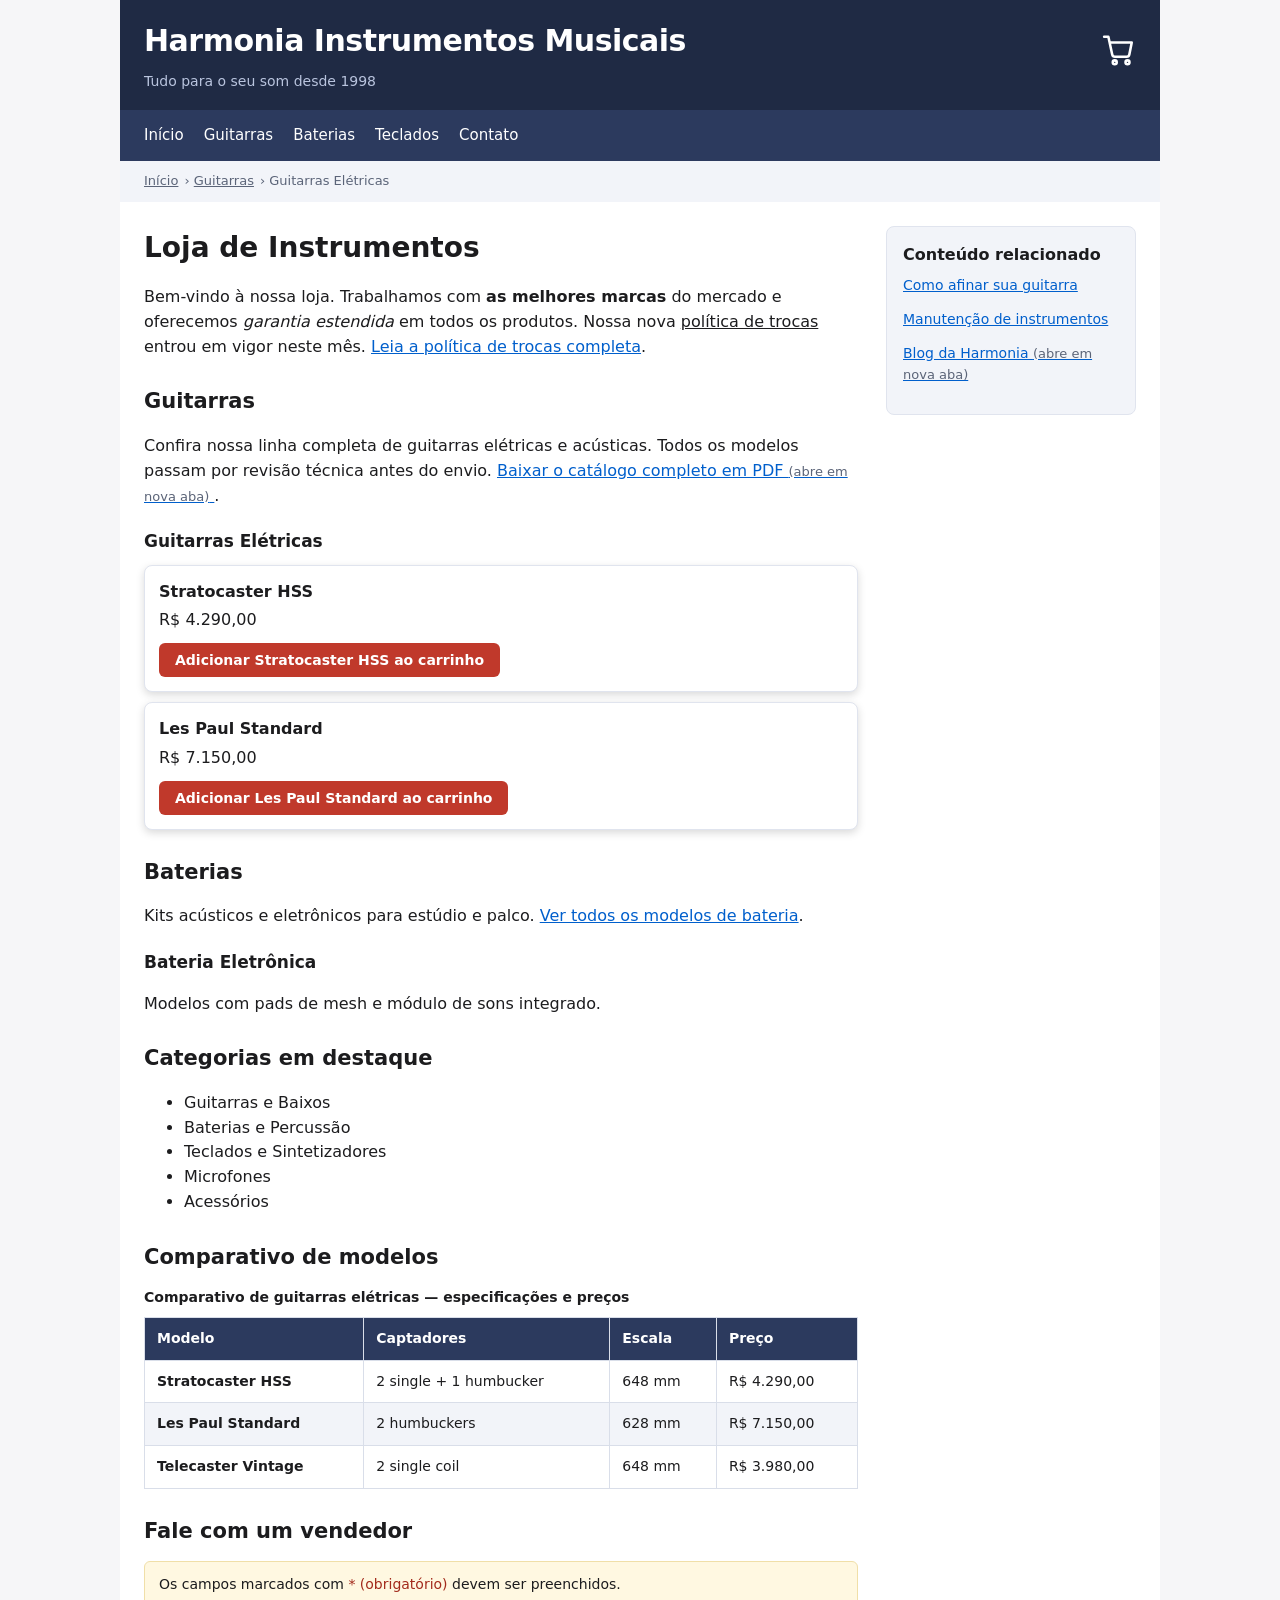
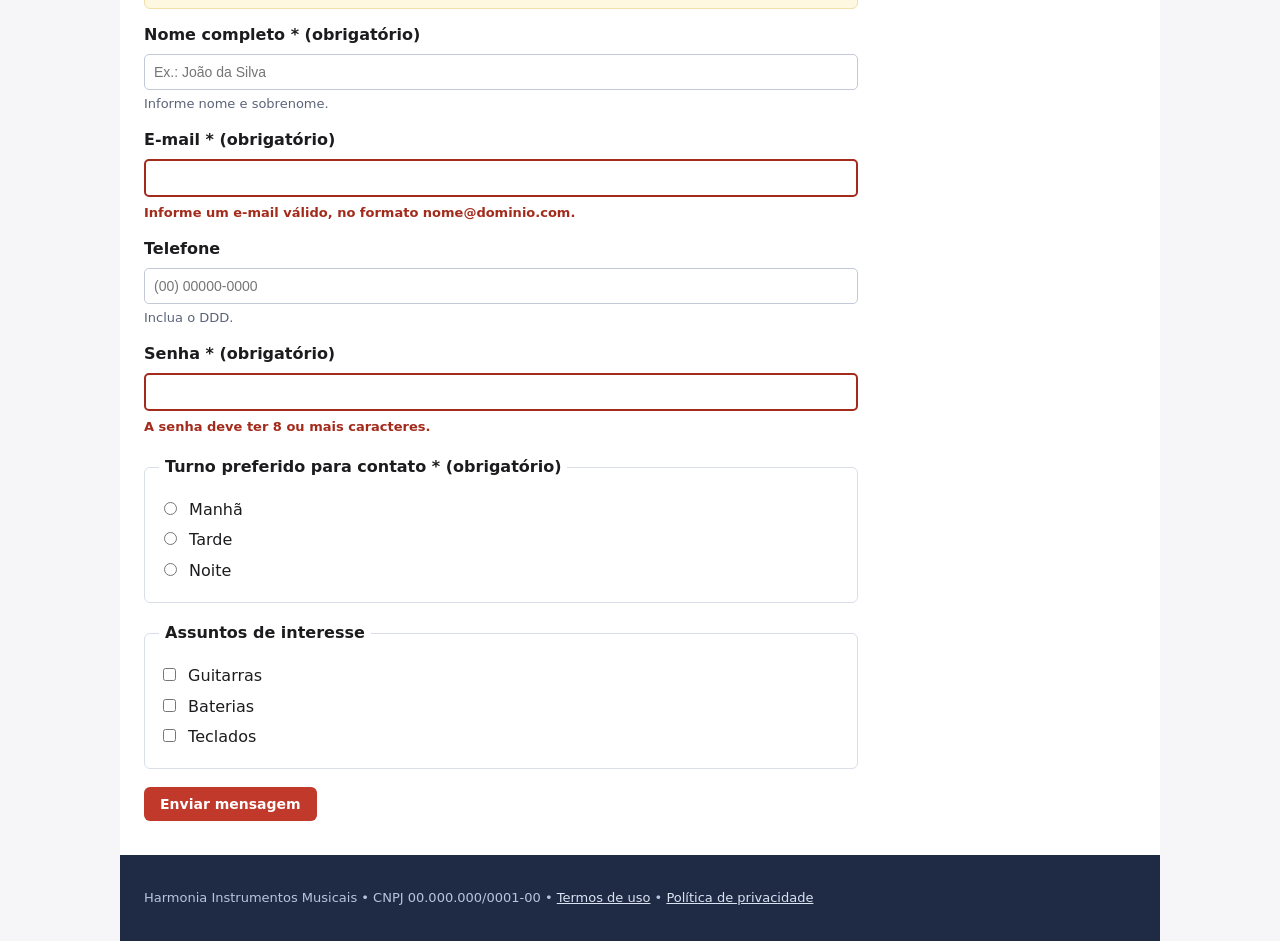
==== index.html @ 6fd87d77 "Adicionado suporte a prefers-colors-scheme" ====
<!DOCTYPE html>
<html lang="pt-BR">

<head>
  <meta charset="utf-8">
  <meta name="viewport" content="width=device-width, initial-scale=1">
  <link rel="stylesheet" href="../assets/css/style.css">
  <title>Guitarras Elétricas — Harmonia Instrumentos Musicais</title>
</head>

<body>

  <a href="#conteudo-principal" class="skip-link">Ir para o conteúdo principal</a>

  <div class="wrap">

    <header class="principal">
      <div>
        <p class="nome-site">Harmonia Instrumentos Musicais</p>
        <p class="subtitulo">Tudo para o seu som desde 1998</p>
      </div>
      <a href="carrinho.html">
        <img
          src="data:image/svg+xml,%3Csvg%20xmlns%3D%22http%3A%2F%2Fwww.w3.org%2F2000%2Fsvg%22%20viewBox%3D%220%200%2024%2024%22%20fill%3D%22none%22%20stroke%3D%22%23ffffff%22%20stroke-width%3D%221.8%22%20stroke-linecap%3D%22round%22%20stroke-linejoin%3D%22round%22%3E%3Ccircle%20cx%3D%229%22%20cy%3D%2220%22%20r%3D%221.4%22%2F%3E%3Ccircle%20cx%3D%2218%22%20cy%3D%2220%22%20r%3D%221.4%22%2F%3E%3Cpath%20d%3D%22M1.5%202h3l2.7%2012.4a2%202%200%200%200%202%201.6h8.1a2%202%200%200%200%202-1.6L21%206H6%22%2F%3E%3C%2Fsvg%3E"
          width="34" height="34" alt="Ver carrinho de compras (3 itens)">
      </a>
    </header>

    <nav class="principal" aria-label="Navegação principal">
      <ul>
        <li><a href="index.html">Início</a></li>
        <li><a href="guitarras.html">Guitarras</a></li>
        <li><a href="baterias.html">Baterias</a></li>
        <li><a href="teclados.html">Teclados</a></li>
        <li><a href="contato.html">Contato</a></li>
      </ul>
    </nav>

    <nav class="trilha" aria-label="Trilha de navegação">
      <ul>
        <li><a href="index.html">Início</a></li>
        <li><a href="guitarras.html">Guitarras</a></li>
        <li aria-current="page">Guitarras Elétricas</li>
      </ul>
    </nav>

    <div class="miolo">

      <main id="conteudo-principal" tabindex="-1">

        <h1>Loja de Instrumentos</h1>

        <p>
          Bem-vindo à nossa loja. Trabalhamos com <strong>as melhores marcas</strong> do mercado e oferecemos
          <em>garantia estendida</em> em todos os produtos. Nossa nova <ins>política de trocas</ins> entrou em
          vigor neste mês. <a href="politica.html">Leia a política de trocas completa</a>.
        </p>

        <h2>Guitarras</h2>

        <p>
          Confira nossa linha completa de guitarras elétricas e acústicas. Todos os modelos passam por
          revisão técnica antes do envio.
          <a href="catalogo.pdf" target="_blank" rel="noopener">
            Baixar o catálogo completo em PDF <span class="dica">(abre em nova aba)</span>
          </a>.
        </p>

        <h3>Guitarras Elétricas</h3>

        <ul class="lista-produtos">
          <li class="cartao">
            <h4>Stratocaster HSS</h4>
            <span class="preco">R$ 4.290,00</span>
            <button type="button" class="acao" onclick="adicionarCarrinho(101)">
              Adicionar Stratocaster HSS ao carrinho
            </button>
          </li>
          <li class="cartao">
            <h4>Les Paul Standard</h4>
            <span class="preco">R$ 7.150,00</span>
            <button type="button" class="acao" onclick="adicionarCarrinho(102)">
              Adicionar Les Paul Standard ao carrinho
            </button>
          </li>
        </ul>

        <h2>Baterias</h2>

        <p>
          Kits acústicos e eletrônicos para estúdio e palco.
          <a href="baterias.html">Ver todos os modelos de bateria</a>.
        </p>

        <h3>Bateria Eletrônica</h3>

        <p>Modelos com pads de mesh e módulo de sons integrado.</p>

        <h2>Categorias em destaque</h2>

        <ul>
          <li>Guitarras e Baixos</li>
          <li>Baterias e Percussão</li>
          <li>Teclados e Sintetizadores</li>
          <li>Microfones</li>
          <li>Acessórios</li>
        </ul>

        <h2>Comparativo de modelos</h2>

        <table>
          <caption>Comparativo de guitarras elétricas — especificações e preços</caption>
          <thead>
            <tr>
              <th scope="col">Modelo</th>
              <th scope="col">Captadores</th>
              <th scope="col">Escala</th>
              <th scope="col">Preço</th>
            </tr>
          </thead>
          <tbody>
            <tr>
              <th scope="row">Stratocaster HSS</th>
              <td>2 single + 1 humbucker</td>
              <td>648 mm</td>
              <td>R$ 4.290,00</td>
            </tr>
            <tr>
              <th scope="row">Les Paul Standard</th>
              <td>2 humbuckers</td>
              <td>628 mm</td>
              <td>R$ 7.150,00</td>
            </tr>
            <tr>
              <th scope="row">Telecaster Vintage</th>
              <td>2 single coil</td>
              <td>648 mm</td>
              <td>R$ 3.980,00</td>
            </tr>
          </tbody>
        </table>

        <h2>Fale com um vendedor</h2>

        <p class="aviso">
          Os campos marcados com <span class="obrigatorio" aria-hidden="true">*</span>
          <span class="obrigatorio">(obrigatório)</span> devem ser preenchidos.
        </p>

        <form action="/enviar" method="post">

          <label for="nome">
            Nome completo <span aria-hidden="true">*</span> (obrigatório)
          </label>
          <input type="text" id="nome" name="nome" required aria-describedby="dica-nome"
            placeholder="Ex.: João da Silva">
          <p class="dica" id="dica-nome">Informe nome e sobrenome.</p>

          <label for="email">
            E-mail <span aria-hidden="true">*</span> (obrigatório)
          </label>
          <input type="email" id="email" name="email" required aria-invalid="true" aria-describedby="erro-email">
          <p class="erro" id="erro-email" role="alert">
            Informe um e-mail válido, no formato nome@dominio.com.
          </p>

          <label for="telefone">Telefone</label>
          <input type="text" id="telefone" name="telefone" aria-describedby="dica-telefone"
            placeholder="(00) 00000-0000">
          <p class="dica" id="dica-telefone">Inclua o DDD.</p>

          <label for="senha">
            Senha <span aria-hidden="true">*</span> (obrigatório)
          </label>
          <input type="password" id="senha" name="senha" required aria-invalid="true" aria-describedby="erro-senha">
          <p class="erro" id="erro-senha" role="alert">
            A senha deve ter 8 ou mais caracteres.
          </p>

          <fieldset>
            <legend>Turno preferido para contato <span aria-hidden="true">*</span> (obrigatório)</legend>
            <div class="opcao">
              <input type="radio" name="turno" id="manha" value="manha" required>
              <label for="manha">Manhã</label>
            </div>
            <div class="opcao">
              <input type="radio" name="turno" id="tarde" value="tarde">
              <label for="tarde">Tarde</label>
            </div>
            <div class="opcao">
              <input type="radio" name="turno" id="noite" value="noite">
              <label for="noite">Noite</label>
            </div>
          </fieldset>

          <fieldset>
            <legend>Assuntos de interesse</legend>
            <div class="opcao">
              <input type="checkbox" name="interesses[]" id="i1" value="guitarras">
              <label for="i1">Guitarras</label>
            </div>
            <div class="opcao">
              <input type="checkbox" name="interesses[]" id="i2" value="baterias">
              <label for="i2">Baterias</label>
            </div>
            <div class="opcao">
              <input type="checkbox" name="interesses[]" id="i3" value="teclados">
              <label for="i3">Teclados</label>
            </div>
          </fieldset>

          <button type="submit" class="acao">Enviar mensagem</button>

        </form>

      </main>

      <aside aria-labelledby="titulo-relacionado">
        <h2 id="titulo-relacionado">Conteúdo relacionado</h2>
        <ul>
          <li><a href="afinacao.html">Como afinar sua guitarra</a></li>
          <li><a href="manutencao.html">Manutenção de instrumentos</a></li>
          <li>
            <a href="blog.html" target="_blank" rel="noopener">
              Blog da Harmonia <span class="dica">(abre em nova aba)</span>
            </a>
          </li>
        </ul>
      </aside>

    </div>

    <footer class="principal">
      <p>
        Harmonia Instrumentos Musicais &bull; CNPJ 00.000.000/0001-00 &bull;
        <a href="termos.html">Termos de uso</a> &bull;
        <a href="privacidade.html">Política de privacidade</a>
      </p>
    </footer>

  </div>

</body>

</html>
---- assets/css/style.css ----
* {
    box-sizing: border-box;
}

:root {
    /* Cores principais */
    --cor-fundo: #f6f6f8;
    --cor-superficie: #ffffff;
    --cor-texto: #1c1c1e;

    /* Cabeçalho e navegação */
    --cor-header: #1f2a44;
    --cor-nav: #2c3a5e;
    --cor-texto-header: #ffffff;
    --cor-subtitulo: #b9c4de;

    /* Links */
    --cor-link: #005fcc;
    --cor-link-header: #ffffff;
    --cor-link-footer: #dbe2f2;
    --cor-link-trilha: #5b6478;

    /* Cards */
    --cor-card: #ffffff;
    --cor-borda: #d9dee9;
    --cor-borda-card: #e0e4ee;
    --cor-sombra: rgba(0, 0, 0, 0.15);

    /* Aside */
    --cor-aside-fundo: #f2f4f9;
    --cor-aside-borda: #e0e4ee;

    /* Tabela */
    --cor-tabela-header: #2c3a5e;
    --cor-tabela-header-texto: #ffffff;
    --cor-tabela-linha: #ffffff;
    --cor-tabela-linha-alternada: #f2f4f9;

    /* Campos de formulário */
    --cor-input-fundo: #ffffff;
    --cor-input-borda: #c3c9d6;
    --cor-input-texto: #1c1c1e;

    /* Botões */
    --cor-botao: #c0392b;
    --cor-botao-texto: #ffffff;

    /* Mensagens */
    --cor-dica: #5b6478;
    --cor-erro: #a32b1c;
    --cor-obrigatorio: #a32b1c;

    /* Fieldset */
    --cor-fieldset-borda: #d9dee9;

    /* Aviso */
    --cor-aviso-fundo: #fff8e1;
    --cor-aviso-borda: #f0dfa8;
    --cor-aviso-texto: #1c1c1e;

    /* Skip link */
    --cor-skip-fundo: #ffffff;
    --cor-skip-texto: #000000;
    --cor-skip-borda: #000000;
}

/* =========================
   Estrutura geral
   ========================= */

body {
    margin: 0;
    font-family: system-ui, "Segoe UI", Arial, sans-serif;
    color: var(--cor-texto);
    background: var(--cor-fundo);
    line-height: 1.55;
}

.wrap {
    max-width: 1040px;
    margin: 0 auto;
    background: var(--cor-superficie);
}

/* =========================
   Cabeçalho
   ========================= */

header.principal {
    background: var(--cor-header);
    color: var(--cor-texto-header);
    padding: 18px 24px;
    display: flex;
    justify-content: space-between;
    align-items: center;
    gap: 16px;
}

header.principal a {
    color: var(--cor-link-header);
}

.nome-site {
    font-size: 30px;
    font-weight: 800;
    letter-spacing: -0.5px;
    margin: 0 0 6px;
}

.subtitulo {
    color: var(--cor-subtitulo);
    font-size: 14px;
    margin: 0;
}

/* =========================
   Navegação principal
   ========================= */

nav.principal {
    background: var(--cor-nav);
    padding: 10px 24px;
}

nav.principal ul {
    list-style: none;
    margin: 0;
    padding: 0;
    display: flex;
    flex-wrap: wrap;
    gap: 20px;
}

nav.principal a {
    color: var(--cor-link-header);
    text-decoration: none;
    font-size: 15px;
    display: inline-block;
    padding: 4px 0;
}

nav.principal a:hover,
nav.principal a:focus-visible {
    text-decoration: underline;
}

/* =========================
   Trilha de navegação
   ========================= */

nav.trilha {
    padding: 10px 24px;
    font-size: 13px;
    color: var(--cor-link-trilha);
    background: var(--cor-aside-fundo);
}

nav.trilha ul {
    list-style: none;
    margin: 0;
    padding: 0;
    display: flex;
    flex-wrap: wrap;
    gap: 6px;
}

nav.trilha li + li::before {
    content: "› ";
}

nav.trilha a {
    color: var(--cor-link-trilha);
}

/* =========================
   Links
   ========================= */

a {
    color: var(--cor-link);
}

a:focus-visible,
button:focus-visible,
input:focus-visible {
    outline: 3px solid var(--cor-link);
    outline-offset: 2px;
}

/* =========================
   Conteúdo
   ========================= */

.miolo {
    display: flex;
    gap: 28px;
    padding: 24px;
    align-items: flex-start;
}

main {
    flex: 1 1 auto;
    min-width: 0;
}

main h1 {
    font-size: 28px;
    margin: 0 0 6px;
}

main h2 {
    font-size: 21px;
    margin: 26px 0 10px;
}

main h3 {
    font-size: 17px;
    margin: 20px 0 8px;
}

/* =========================
   Aside
   ========================= */

aside {
    flex: 0 0 250px;
    background: var(--cor-aside-fundo);
    border: 1px solid var(--cor-aside-borda);
    padding: 16px;
    border-radius: 8px;
    font-size: 14px;
}

aside h2 {
    font-size: 16px;
    margin: 0 0 8px;
}

aside ul {
    list-style: none;
    margin: 0;
    padding: 0;
}

aside li {
    margin-bottom: 12px;
}

/* =========================
   Cards
   ========================= */

.lista-produtos {
    list-style: none;
    padding: 0;
    margin: 0;
}

.cartao {
    background: var(--cor-card);
    border: 1px solid var(--cor-borda-card);
    border-radius: 8px;
    padding: 14px;
    margin: 10px 0;
    box-shadow: 0 3px 8px var(--cor-sombra);
}

.cartao h4 {
    margin: 0 0 4px;
    font-size: 16px;
}

.preco {
    display: block;
    margin-bottom: 10px;
}

/* =========================
   Botões
   ========================= */

button.acao {
    background: var(--cor-botao);
    color: var(--cor-botao-texto);
    padding: 9px 16px;
    border: none;
    border-radius: 6px;
    cursor: pointer;
    font-weight: 600;
    font-size: 14px;
    font-family: inherit;
}

button.acao:hover {
    filter: brightness(0.92);
}

/* =========================
   Tabela
   ========================= */

table {
    border-collapse: collapse;
    width: 100%;
    margin: 14px 0;
    font-size: 14px;
}

caption {
    text-align: left;
    font-weight: 700;
    padding-bottom: 8px;
}

th,
td {
    border: 1px solid var(--cor-borda);
    padding: 10px 12px;
    text-align: left;
}

thead th {
    background: var(--cor-tabela-header);
    color: var(--cor-tabela-header-texto);
    font-weight: 700;
}

tbody th[scope="row"] {
    background: var(--cor-tabela-linha);
    color: var(--cor-texto);
    font-weight: 700;
}

tbody td {
    background: var(--cor-tabela-linha);
    color: var(--cor-texto);
}

tbody tr:nth-child(even) th[scope="row"],
tbody tr:nth-child(even) td {
    background: var(--cor-tabela-linha-alternada);
}

/* =========================
   Formulário
   ========================= */

label {
    display: block;
    font-weight: 600;
    margin: 14px 0 6px;
}

input[type="text"],
input[type="email"],
input[type="password"] {
    width: 100%;
    padding: 9px;
    background: var(--cor-input-fundo);
    color: var(--cor-input-texto);
    border: 1px solid var(--cor-input-borda);
    border-radius: 5px;
    font-size: 14px;
}

.dica {
    font-size: 13px;
    color: var(--cor-dica);
    margin: 4px 0 0;
}

.erro {
    color: var(--cor-erro);
    font-size: 13px;
    margin: 6px 0 0;
    font-weight: 600;
}

input[aria-invalid="true"] {
    border-color: var(--cor-erro);
    border-width: 2px;
}

/* =========================
   Fieldset
   ========================= */

fieldset {
    border: 1px solid var(--cor-fieldset-borda);
    border-radius: 6px;
    margin: 18px 0;
    padding: 12px 14px;
}

legend {
    font-weight: 600;
    padding: 0 6px;
}

.opcao {
    margin: 6px 0;
}

.opcao label {
    display: inline;
    font-weight: 400;
    margin: 0 0 0 4px;
}

/* =========================
   Rodapé
   ========================= */

footer.principal {
    background: var(--cor-header);
    color: var(--cor-subtitulo);
    padding: 20px 24px;
    font-size: 13px;
    margin-top: 10px;
}

footer.principal a {
    color: var(--cor-link-footer);
}

/* =========================
   Avisos
   ========================= */

.aviso {
    background: var(--cor-aviso-fundo);
    border: 1px solid var(--cor-aviso-borda);
    color: var(--cor-aviso-texto);
    padding: 12px 14px;
    border-radius: 6px;
    font-size: 14px;
}

.obrigatorio {
    color: var(--cor-obrigatorio);
}

/* =========================
   Skip link
   ========================= */

.skip-link {
    position: absolute;
    left: -99999px;
    top: 10px;
}

.skip-link:focus {
    left: 10px;
    background: var(--cor-skip-fundo);
    color: var(--cor-skip-texto);
    padding: 10px 16px;
    z-index: 1000;
    border: 2px solid var(--cor-skip-borda);
}

/* =========================
   Modo escuro
   ========================= */

@media (prefers-color-scheme: dark) {

    :root {
        /* Cores principais */
        --cor-fundo: #121212;
        --cor-superficie: #1e1e1e;
        --cor-texto: #f5f5f5;

        /* Cabeçalho e navegação */
        --cor-header: #111827;
        --cor-nav: #1f2937;
        --cor-texto-header: #ffffff;
        --cor-subtitulo: #c5cee3;

        /* Links */
        --cor-link: #8ab4f8;
        --cor-link-header: #ffffff;
        --cor-link-footer: #dbe2f2;
        --cor-link-trilha: #c4c9d4;

        /* Cards */
        --cor-card: #262626;
        --cor-borda: #555555;
        --cor-borda-card: #4b4b4b;
        --cor-sombra: rgba(0, 0, 0, 0.45);

        /* Aside */
        --cor-aside-fundo: #24272d;
        --cor-aside-borda: #4b4f57;

        /* Tabela */
        --cor-tabela-header: #1f2937;
        --cor-tabela-header-texto: #ffffff;
        --cor-tabela-linha: #1e1e1e;
        --cor-tabela-linha-alternada: #262626;

        /* Campos */
        --cor-input-fundo: #242424;
        --cor-input-borda: #666666;
        --cor-input-texto: #f5f5f5;

        /* Botões */
        --cor-botao: #c0392b;
        --cor-botao-texto: #ffffff;

        /* Mensagens */
        --cor-dica: #c4c9d4;
        --cor-erro: #ff8a7a;
        --cor-obrigatorio: #ff8a7a;

        /* Fieldset */
        --cor-fieldset-borda: #555555;

        /* Aviso */
        --cor-aviso-fundo: #332d18;
        --cor-aviso-borda: #665b2c;
        --cor-aviso-texto: #f5f5f5;

        /* Skip link */
        --cor-skip-fundo: #1e1e1e;
        --cor-skip-texto: #ffffff;
        --cor-skip-borda: #ffffff;
    }
}
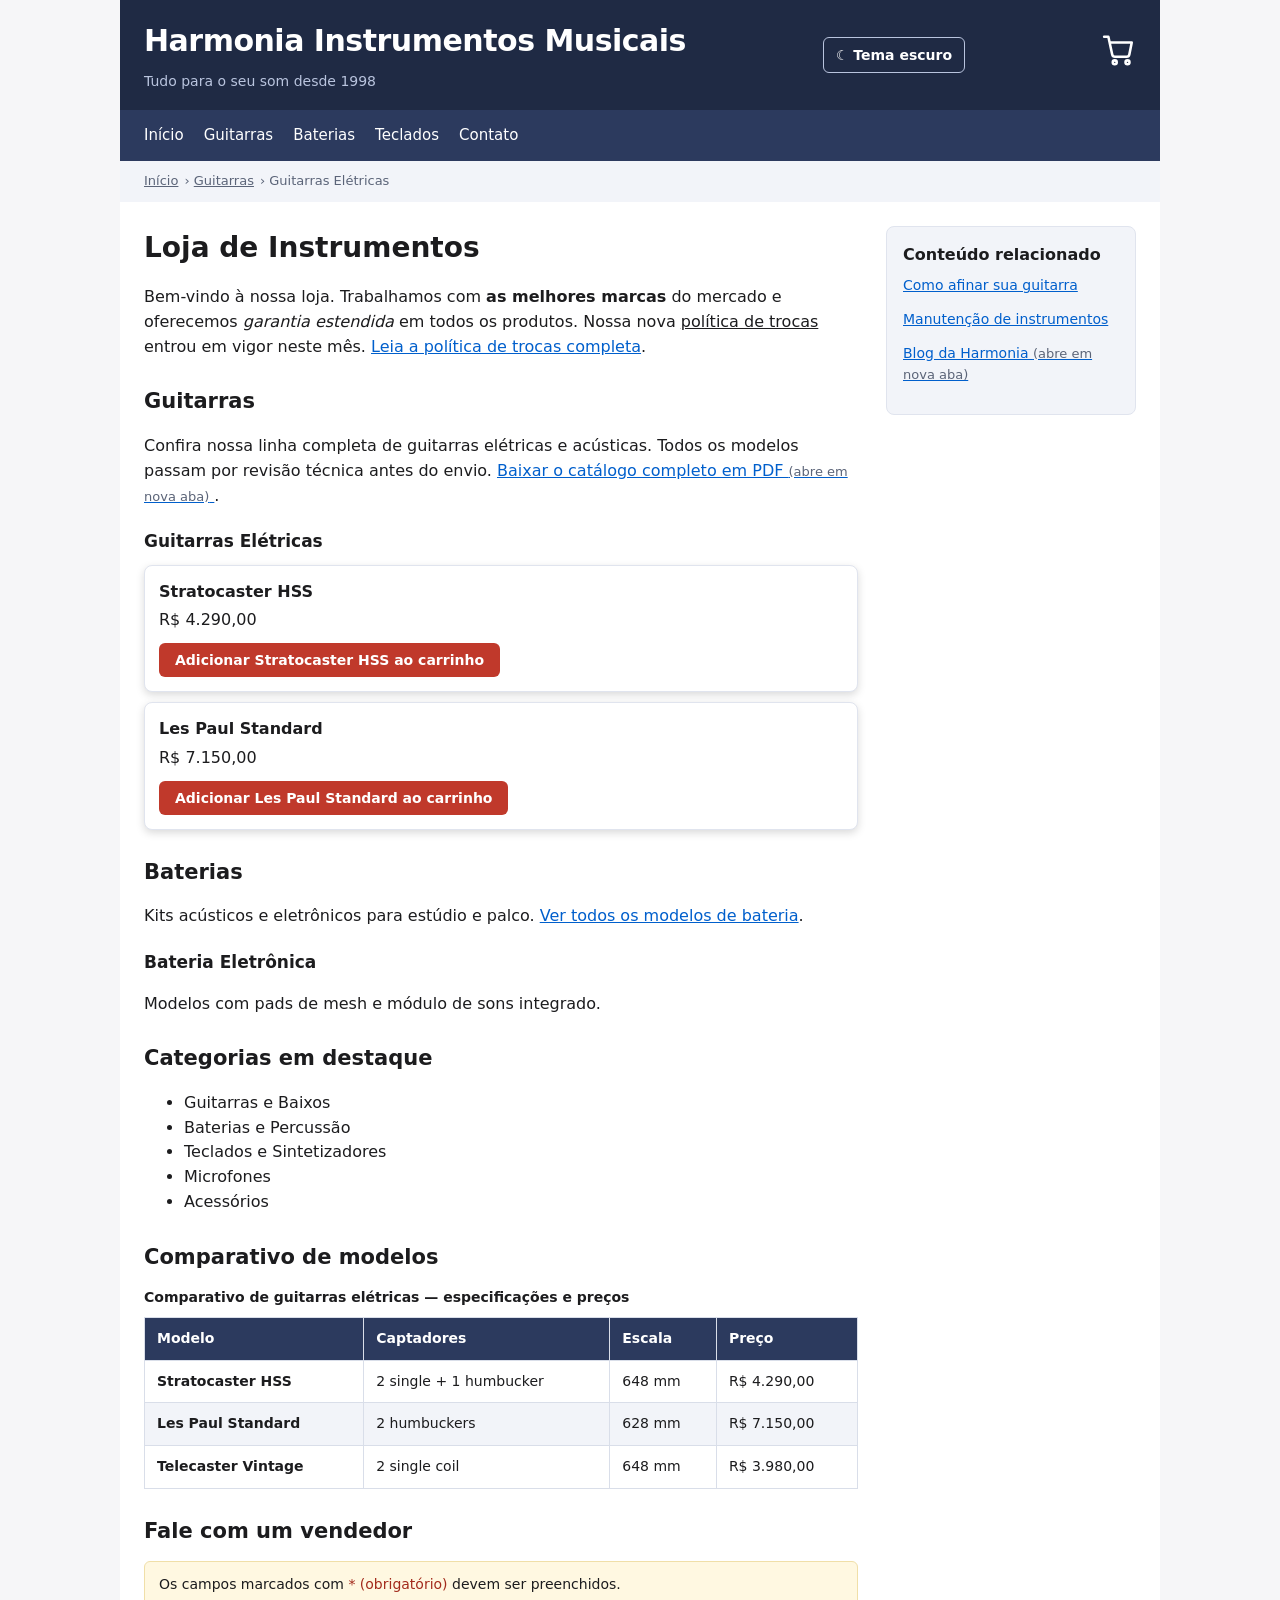
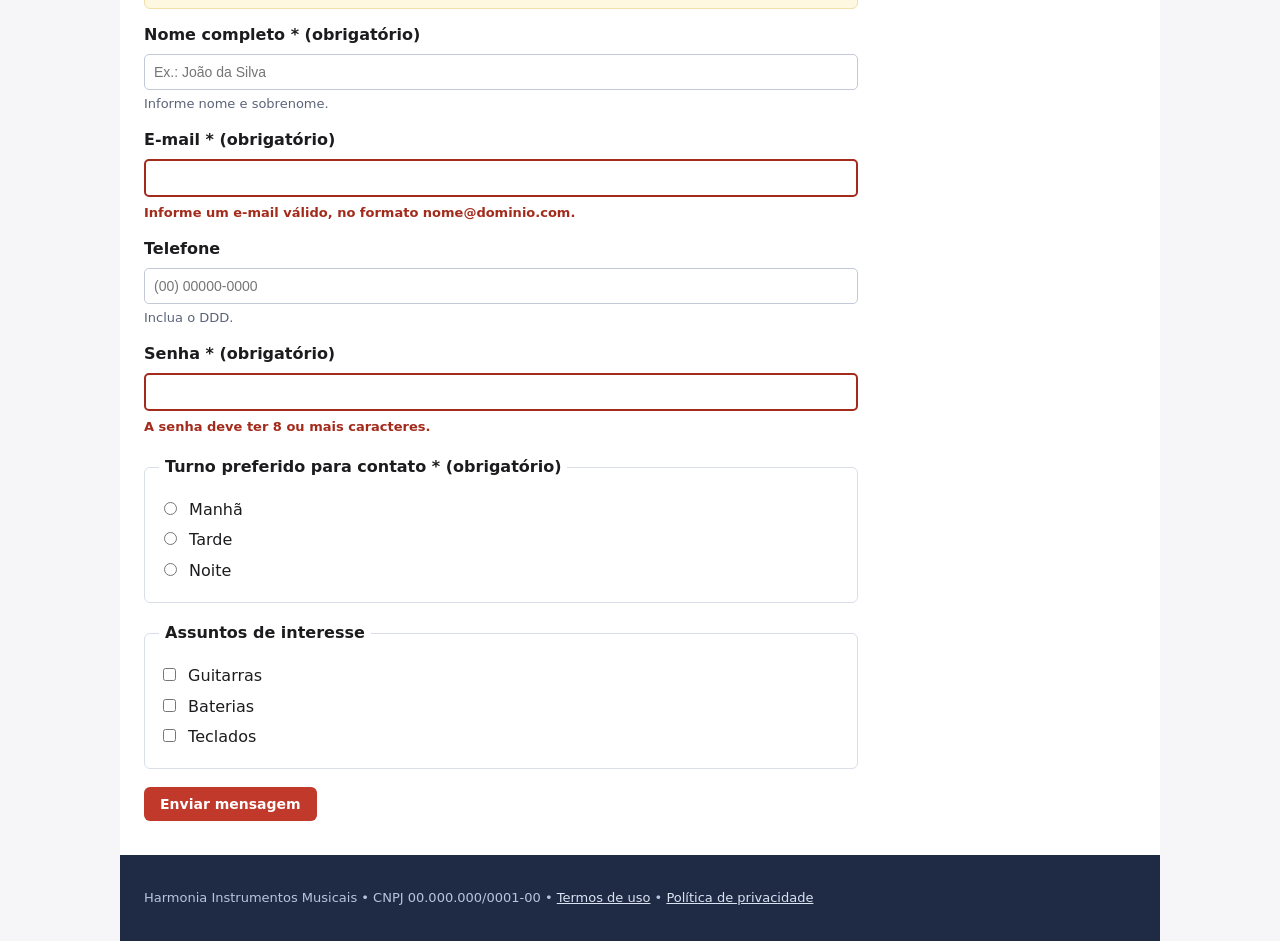
==== commit 400a2ddb: "Implementado botão para alternar entre Modo Claro e Modo Escuro" ====
--- a/index.html
+++ b/index.html
@@ -1,10 +1,12 @@
+
 <!DOCTYPE html>
 <html lang="pt-BR">
 
 <head>
   <meta charset="utf-8">
   <meta name="viewport" content="width=device-width, initial-scale=1">
-  <link rel="stylesheet" href="../assets/css/style.css">
+  <link rel="stylesheet" href="assets/css/style.css">
+  <script src="assets/js/tema.js" defer></script>
   <title>Guitarras Elétricas — Harmonia Instrumentos Musicais</title>
 </head>
 
@@ -19,6 +21,12 @@
         <p class="nome-site">Harmonia Instrumentos Musicais</p>
         <p class="subtitulo">Tudo para o seu som desde 1998</p>
       </div>
+
+      <button type="button" id="alternar-tema" class="botao-tema"
+        aria-label="Ativar tema escuro" aria-pressed="false">
+        ☾ Tema escuro
+      </button>
+
       <a href="carrinho.html">
         <img
           src="data:image/svg+xml,%3Csvg%20xmlns%3D%22http%3A%2F%2Fwww.w3.org%2F2000%2Fsvg%22%20viewBox%3D%220%200%2024%2024%22%20fill%3D%22none%22%20stroke%3D%22%23ffffff%22%20stroke-width%3D%221.8%22%20stroke-linecap%3D%22round%22%20stroke-linejoin%3D%22round%22%3E%3Ccircle%20cx%3D%229%22%20cy%3D%2220%22%20r%3D%221.4%22%2F%3E%3Ccircle%20cx%3D%2218%22%20cy%3D%2220%22%20r%3D%221.4%22%2F%3E%3Cpath%20d%3D%22M1.5%202h3l2.7%2012.4a2%202%200%200%200%202%201.6h8.1a2%202%200%200%200%202-1.6L21%206H6%22%2F%3E%3C%2Fsvg%3E"
--- a/assets/css/style.css
+++ b/assets/css/style.css
@@ -1,3 +1,4 @@
+
 * {
     box-sizing: border-box;
 }
@@ -460,12 +461,13 @@
 }
 
 /* =========================
-   Modo escuro
+   Modo escuro automático
+   Só se não houver data-tema.
    ========================= */
 
 @media (prefers-color-scheme: dark) {
 
-    :root {
+    :root:not([data-tema]) {
         /* Cores principais */
         --cor-fundo: #121212;
         --cor-superficie: #1e1e1e;
@@ -526,4 +528,97 @@
         --cor-skip-texto: #ffffff;
         --cor-skip-borda: #ffffff;
     }
+}
+
+/* =========================
+   Botão de alternância de tema
+   ========================= */
+
+button.botao-tema {
+    background: var(--cor-superficie);
+    color: var(--cor-texto-header);
+    border: 1px solid var(--cor-subtitulo);
+    border-radius: 6px;
+    padding: 9px 12px;
+    cursor: pointer;
+    font-family: inherit;
+    font-size: 14px;
+    font-weight: 600;
+}
+
+/* Mantém o botão legível no cabeçalho */
+header.principal button.botao-tema {
+    background: transparent;
+    color: #ffffff;
+    border-color: #b9c4de;
+}
+
+button.botao-tema:hover {
+    background: var(--cor-nav);
+}
+
+button.botao-tema:focus-visible {
+    outline: 3px solid #ffcc66;
+    outline-offset: 3px;
+}
+
+/* Tema claro selecionado manualmente */
+html[data-tema="claro"] {
+    color-scheme: light;
+}
+
+/* Tema escuro selecionado manualmente */
+html[data-tema="escuro"] {
+    color-scheme: dark;
+}
+
+/* Cores do tema escuro */
+html[data-tema="escuro"] {
+    --cor-fundo: #121212;
+    --cor-superficie: #1e1e1e;
+    --cor-texto: #f5f5f5;
+
+    --cor-header: #111827;
+    --cor-nav: #1f2937;
+    --cor-texto-header: #ffffff;
+    --cor-subtitulo: #c5cee3;
+
+    --cor-link: #8ab4f8;
+    --cor-link-header: #ffffff;
+    --cor-link-footer: #dbe2f2;
+    --cor-link-trilha: #c4c9d4;
+
+    --cor-card: #262626;
+    --cor-borda: #555555;
+    --cor-borda-card: #4b4b4b;
+    --cor-sombra: rgba(0, 0, 0, 0.45);
+
+    --cor-aside-fundo: #24272d;
+    --cor-aside-borda: #4b4f57;
+
+    --cor-tabela-header: #1f2937;
+    --cor-tabela-header-texto: #ffffff;
+    --cor-tabela-linha: #1e1e1e;
+    --cor-tabela-linha-alternada: #262626;
+
+    --cor-input-fundo: #242424;
+    --cor-input-borda: #666666;
+    --cor-input-texto: #f5f5f5;
+
+    --cor-botao: #c0392b;
+    --cor-botao-texto: #ffffff;
+
+    --cor-dica: #c4c9d4;
+    --cor-erro: #ff8a7a;
+    --cor-obrigatorio: #ff8a7a;
+
+    --cor-fieldset-borda: #555555;
+
+    --cor-aviso-fundo: #332d18;
+    --cor-aviso-borda: #665b2c;
+    --cor-aviso-texto: #f5f5f5;
+
+    --cor-skip-fundo: #1e1e1e;
+    --cor-skip-texto: #ffffff;
+    --cor-skip-borda: #ffffff;
 }
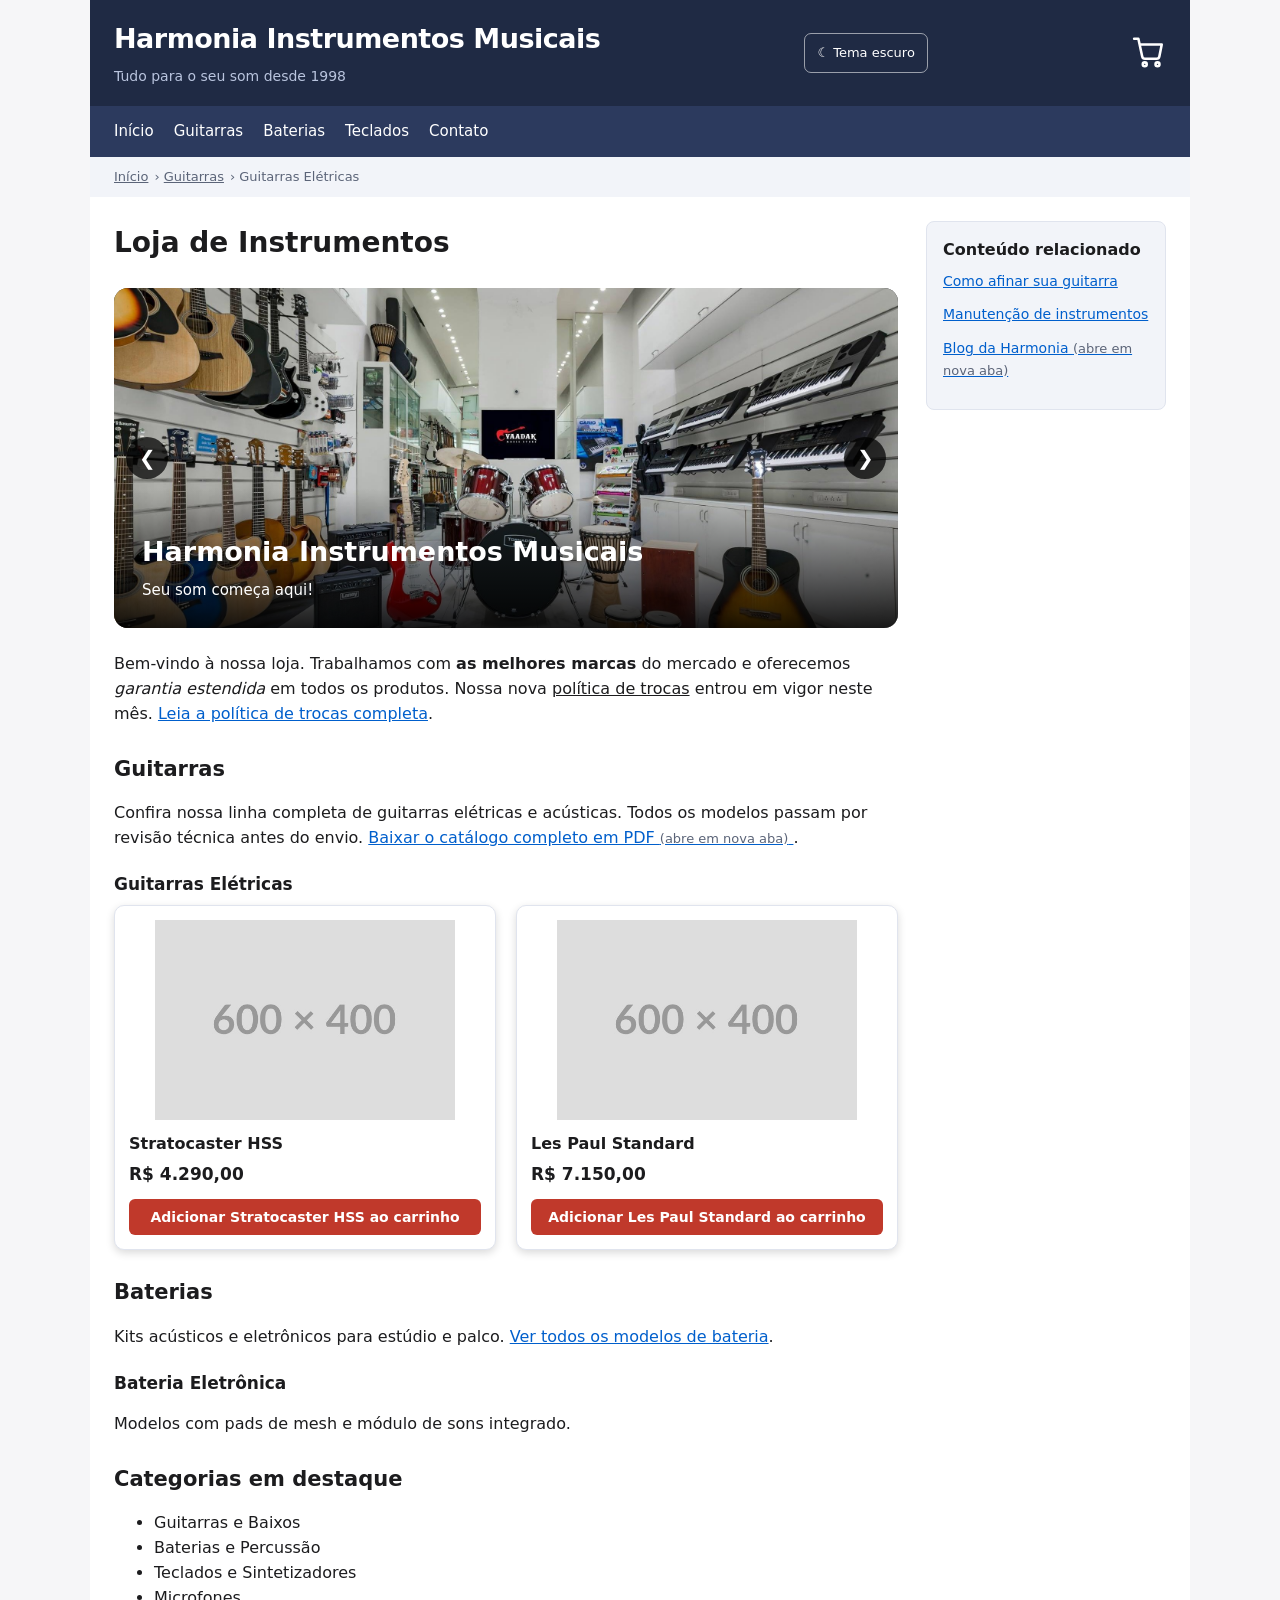
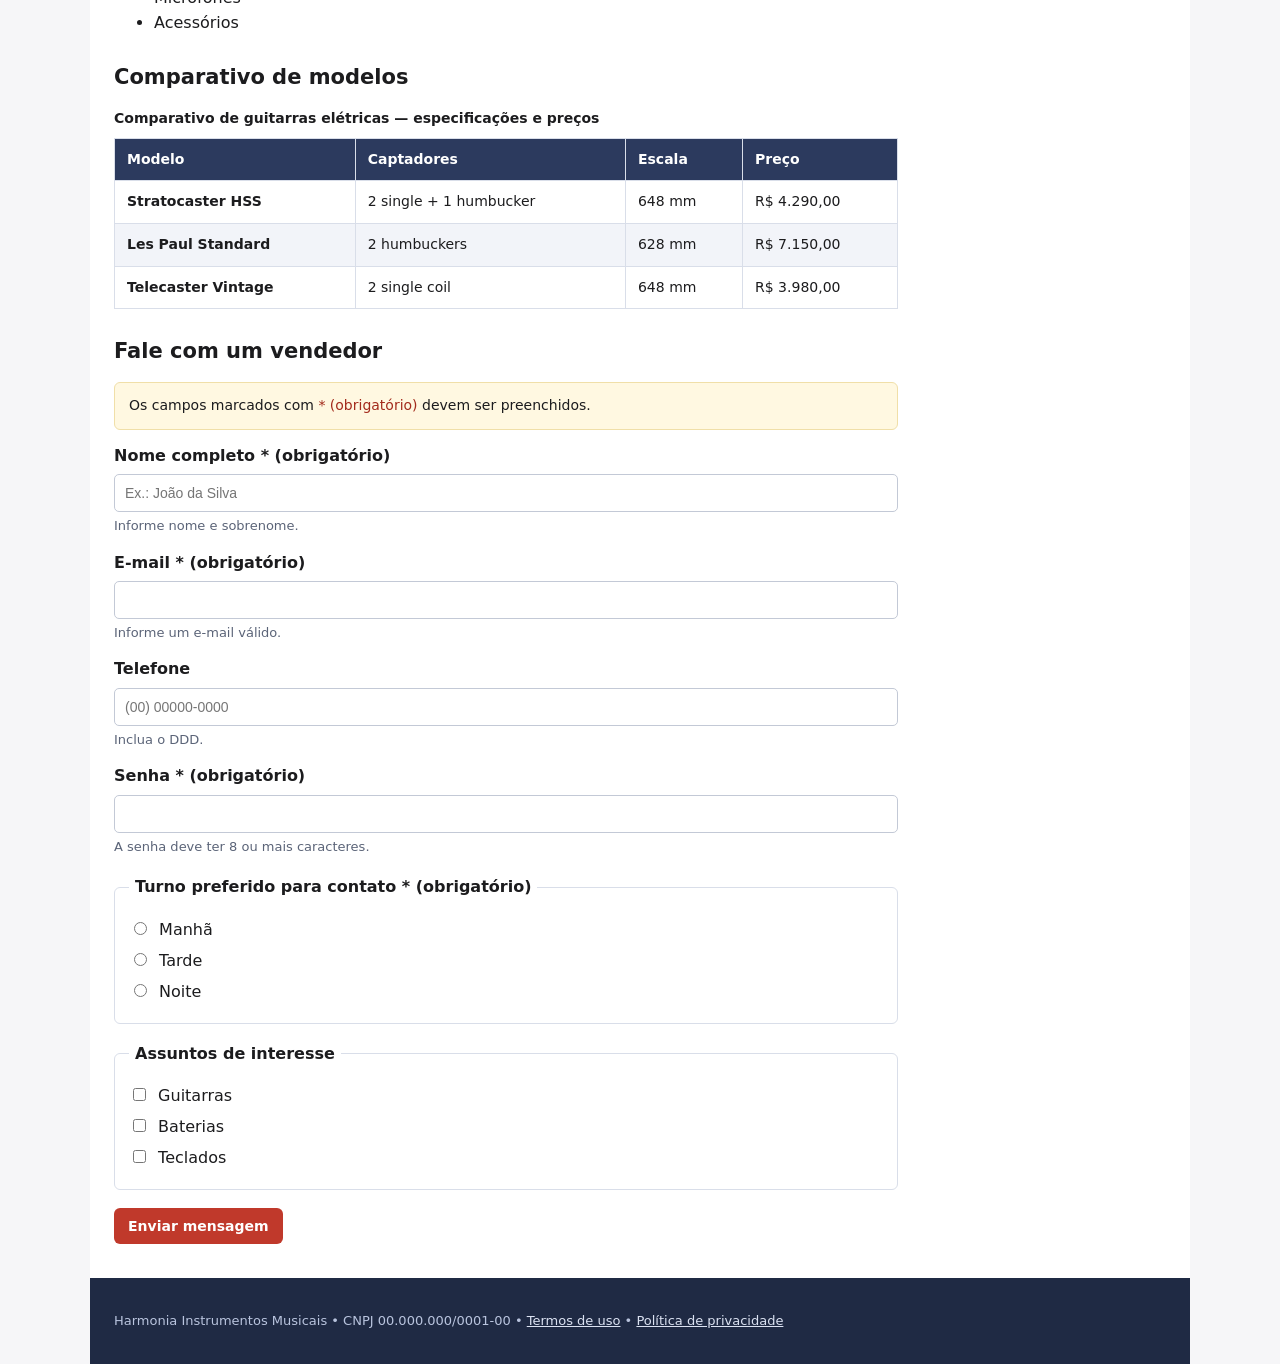
==== commit 33892405: "Implementado banner, cards e carrossel animados" ====
--- a/index.html
+++ b/index.html
@@ -5,14 +5,20 @@
 <head>
   <meta charset="utf-8">
   <meta name="viewport" content="width=device-width, initial-scale=1">
+
+  <title>Guitarras Elétricas — Harmonia Instrumentos Musicais</title>
+
   <link rel="stylesheet" href="assets/css/style.css">
+
   <script src="assets/js/tema.js" defer></script>
-  <title>Guitarras Elétricas — Harmonia Instrumentos Musicais</title>
+  <script src="assets/js/carrossel.js" defer></script>
 </head>
 
 <body>
 
-  <a href="#conteudo-principal" class="skip-link">Ir para o conteúdo principal</a>
+  <a href="#conteudo-principal" class="skip-link">
+    Ir para o conteúdo principal
+  </a>
 
   <div class="wrap">
 
@@ -22,15 +28,21 @@
         <p class="subtitulo">Tudo para o seu som desde 1998</p>
       </div>
 
-      <button type="button" id="alternar-tema" class="botao-tema"
-        aria-label="Ativar tema escuro" aria-pressed="false">
+      <button
+        type="button"
+        id="alternar-tema"
+        class="botao-tema"
+        aria-label="Ativar tema escuro"
+        aria-pressed="false">
         ☾ Tema escuro
       </button>
 
-      <a href="carrinho.html">
+      <a href="carrinho.html" aria-label="Abrir carrinho de compras">
         <img
           src="data:image/svg+xml,%3Csvg%20xmlns%3D%22http%3A%2F%2Fwww.w3.org%2F2000%2Fsvg%22%20viewBox%3D%220%200%2024%2024%22%20fill%3D%22none%22%20stroke%3D%22%23ffffff%22%20stroke-width%3D%221.8%22%20stroke-linecap%3D%22round%22%20stroke-linejoin%3D%22round%22%3E%3Ccircle%20cx%3D%229%22%20cy%3D%2220%22%20r%3D%221.4%22%2F%3E%3Ccircle%20cx%3D%2218%22%20cy%3D%2220%22%20r%3D%221.4%22%2F%3E%3Cpath%20d%3D%22M1.5%202h3l2.7%2012.4a2%202%200%200%200%202%201.6h8.1a2%202%200%200%200%202-1.6L21%206H6%22%2F%3E%3C%2Fsvg%3E"
-          width="34" height="34" alt="Ver carrinho de compras (3 itens)">
+          width="34"
+          height="34"
+          alt="">
       </a>
     </header>
 
@@ -58,39 +70,134 @@
 
         <h1>Loja de Instrumentos</h1>
 
+        <!-- Banner rotativo -->
+        <section
+          class="banner-rotativo"
+          aria-label="Destaques da loja">
+
+          <div class="banner-item ativo" aria-hidden="false">
+            <img
+              src="assets/img/banner-loja.jpg"
+              alt="Conheça a loja Harmonia">
+
+            <div class="banner-texto">
+              <h2>Harmonia Instrumentos Musicais</h2>
+              <p>Seu som começa aqui!</p>
+            </div>
+          </div>
+
+          <div class="banner-item" aria-hidden="true">
+            <img
+              src="assets/img/banner-guitarras.jpg"
+              alt="Destaque de guitarras">
+
+            <div class="banner-texto">
+              <h2>Encontre sua guitarra</h2>
+              <p>Modelos para todos os estilos musicais</p>
+            </div>
+          </div>
+
+          <div class="banner-item" aria-hidden="true">
+            <img
+              src="assets/img/banner-baterias.jpg"
+              alt="Destaque de baterias">
+
+            <div class="banner-texto">
+              <h2>Sinta o ritmo</h2>
+              <p>Baterias para o palco e o estúdio</p>
+            </div>
+          </div>
+
+          <div class="banner-item" aria-hidden="true">
+            <img
+              src="assets/img/banner-teclados.jpg"
+              alt="Destaque de teclados">
+
+            <div class="banner-texto">
+              <h2>Explore novas melodias</h2>
+              <p>Conheça nossa linha de teclados</p>
+            </div>
+          </div>
+
+          <div class="controles-banner">
+            <button
+              type="button"
+              id="banner-anterior"
+              aria-label="Banner anterior">
+              &#10094;
+            </button>
+
+            <button
+              type="button"
+              id="banner-proximo"
+              aria-label="Próximo banner">
+              &#10095;
+            </button>
+          </div>
+
+        </section>
+        <!-- Fim do banner -->
+
         <p>
-          Bem-vindo à nossa loja. Trabalhamos com <strong>as melhores marcas</strong> do mercado e oferecemos
-          <em>garantia estendida</em> em todos os produtos. Nossa nova <ins>política de trocas</ins> entrou em
-          vigor neste mês. <a href="politica.html">Leia a política de trocas completa</a>.
+          Bem-vindo à nossa loja. Trabalhamos com
+          <strong>as melhores marcas</strong> do mercado e oferecemos
+          <em>garantia estendida</em> em todos os produtos.
+          Nossa nova <ins>política de trocas</ins> entrou em vigor neste mês.
+          <a href="politica.html">Leia a política de trocas completa</a>.
         </p>
 
         <h2>Guitarras</h2>
 
         <p>
-          Confira nossa linha completa de guitarras elétricas e acústicas. Todos os modelos passam por
-          revisão técnica antes do envio.
+          Confira nossa linha completa de guitarras elétricas e acústicas.
+          Todos os modelos passam por revisão técnica antes do envio.
+
           <a href="catalogo.pdf" target="_blank" rel="noopener">
-            Baixar o catálogo completo em PDF <span class="dica">(abre em nova aba)</span>
+            Baixar o catálogo completo em PDF
+            <span class="dica">(abre em nova aba)</span>
           </a>.
         </p>
 
         <h3>Guitarras Elétricas</h3>
 
         <ul class="lista-produtos">
+
           <li class="cartao">
+            <img
+              class="imagem-produto"
+              src="assets/img/stratocaster.jpg"
+              alt="Guitarra elétrica Stratocaster HSS">
+
             <h4>Stratocaster HSS</h4>
+
             <span class="preco">R$ 4.290,00</span>
-            <button type="button" class="acao" onclick="adicionarCarrinho(101)">
+
+            <button
+              type="button"
+              class="acao"
+              onclick="adicionarCarrinho(101)">
               Adicionar Stratocaster HSS ao carrinho
             </button>
           </li>
+
           <li class="cartao">
+            <img
+              class="imagem-produto"
+              src="assets/img/les-paul.jpg"
+              alt="Guitarra elétrica Les Paul Standard">
+
             <h4>Les Paul Standard</h4>
+
             <span class="preco">R$ 7.150,00</span>
-            <button type="button" class="acao" onclick="adicionarCarrinho(102)">
+
+            <button
+              type="button"
+              class="acao"
+              onclick="adicionarCarrinho(102)">
               Adicionar Les Paul Standard ao carrinho
             </button>
           </li>
+
         </ul>
 
         <h2>Baterias</h2>
@@ -102,7 +209,9 @@
 
         <h3>Bateria Eletrônica</h3>
 
-        <p>Modelos com pads de mesh e módulo de sons integrado.</p>
+        <p>
+          Modelos com pads de mesh e módulo de sons integrado.
+        </p>
 
         <h2>Categorias em destaque</h2>
 
@@ -117,7 +226,10 @@
         <h2>Comparativo de modelos</h2>
 
         <table>
-          <caption>Comparativo de guitarras elétricas — especificações e preços</caption>
+          <caption>
+            Comparativo de guitarras elétricas — especificações e preços
+          </caption>
+
           <thead>
             <tr>
               <th scope="col">Modelo</th>
@@ -126,6 +238,7 @@
               <th scope="col">Preço</th>
             </tr>
           </thead>
+
           <tbody>
             <tr>
               <th scope="row">Stratocaster HSS</th>
@@ -133,12 +246,14 @@
               <td>648 mm</td>
               <td>R$ 4.290,00</td>
             </tr>
+
             <tr>
               <th scope="row">Les Paul Standard</th>
               <td>2 humbuckers</td>
               <td>628 mm</td>
               <td>R$ 7.150,00</td>
             </tr>
+
             <tr>
               <th scope="row">Telecaster Vintage</th>
               <td>2 single coil</td>
@@ -151,73 +266,146 @@
         <h2>Fale com um vendedor</h2>
 
         <p class="aviso">
-          Os campos marcados com <span class="obrigatorio" aria-hidden="true">*</span>
-          <span class="obrigatorio">(obrigatório)</span> devem ser preenchidos.
+          Os campos marcados com
+          <span class="obrigatorio" aria-hidden="true">*</span>
+          <span class="obrigatorio">(obrigatório)</span>
+          devem ser preenchidos.
         </p>
 
         <form action="/enviar" method="post">
 
           <label for="nome">
-            Nome completo <span aria-hidden="true">*</span> (obrigatório)
+            Nome completo
+            <span aria-hidden="true">*</span> (obrigatório)
           </label>
-          <input type="text" id="nome" name="nome" required aria-describedby="dica-nome"
+
+          <input
+            type="text"
+            id="nome"
+            name="nome"
+            required
+            aria-describedby="dica-nome"
             placeholder="Ex.: João da Silva">
-          <p class="dica" id="dica-nome">Informe nome e sobrenome.</p>
+
+          <p class="dica" id="dica-nome">
+            Informe nome e sobrenome.
+          </p>
 
           <label for="email">
-            E-mail <span aria-hidden="true">*</span> (obrigatório)
+            E-mail
+            <span aria-hidden="true">*</span> (obrigatório)
           </label>
-          <input type="email" id="email" name="email" required aria-invalid="true" aria-describedby="erro-email">
-          <p class="erro" id="erro-email" role="alert">
-            Informe um e-mail válido, no formato nome@dominio.com.
+
+          <input
+            type="email"
+            id="email"
+            name="email"
+            required
+            aria-describedby="dica-email">
+
+          <p class="dica" id="dica-email">
+            Informe um e-mail válido.
           </p>
 
           <label for="telefone">Telefone</label>
-          <input type="text" id="telefone" name="telefone" aria-describedby="dica-telefone"
+
+          <input
+            type="tel"
+            id="telefone"
+            name="telefone"
+            aria-describedby="dica-telefone"
             placeholder="(00) 00000-0000">
-          <p class="dica" id="dica-telefone">Inclua o DDD.</p>
+
+          <p class="dica" id="dica-telefone">
+            Inclua o DDD.
+          </p>
 
           <label for="senha">
-            Senha <span aria-hidden="true">*</span> (obrigatório)
+            Senha
+            <span aria-hidden="true">*</span> (obrigatório)
           </label>
-          <input type="password" id="senha" name="senha" required aria-invalid="true" aria-describedby="erro-senha">
-          <p class="erro" id="erro-senha" role="alert">
+
+          <input
+            type="password"
+            id="senha"
+            name="senha"
+            required
+            minlength="8"
+            aria-describedby="dica-senha">
+
+          <p class="dica" id="dica-senha">
             A senha deve ter 8 ou mais caracteres.
           </p>
 
           <fieldset>
-            <legend>Turno preferido para contato <span aria-hidden="true">*</span> (obrigatório)</legend>
-            <div class="opcao">
-              <input type="radio" name="turno" id="manha" value="manha" required>
+            <legend>
+              Turno preferido para contato
+              <span aria-hidden="true">*</span> (obrigatório)
+            </legend>
+
+            <div class="opcao">
+              <input
+                type="radio"
+                name="turno"
+                id="manha"
+                value="manha"
+                required>
               <label for="manha">Manhã</label>
             </div>
-            <div class="opcao">
-              <input type="radio" name="turno" id="tarde" value="tarde">
+
+            <div class="opcao">
+              <input
+                type="radio"
+                name="turno"
+                id="tarde"
+                value="tarde">
               <label for="tarde">Tarde</label>
             </div>
-            <div class="opcao">
-              <input type="radio" name="turno" id="noite" value="noite">
+
+            <div class="opcao">
+              <input
+                type="radio"
+                name="turno"
+                id="noite"
+                value="noite">
               <label for="noite">Noite</label>
             </div>
           </fieldset>
 
           <fieldset>
             <legend>Assuntos de interesse</legend>
-            <div class="opcao">
-              <input type="checkbox" name="interesses[]" id="i1" value="guitarras">
+
+            <div class="opcao">
+              <input
+                type="checkbox"
+                name="interesses[]"
+                id="i1"
+                value="guitarras">
               <label for="i1">Guitarras</label>
             </div>
-            <div class="opcao">
-              <input type="checkbox" name="interesses[]" id="i2" value="baterias">
+
+            <div class="opcao">
+              <input
+                type="checkbox"
+                name="interesses[]"
+                id="i2"
+                value="baterias">
               <label for="i2">Baterias</label>
             </div>
-            <div class="opcao">
-              <input type="checkbox" name="interesses[]" id="i3" value="teclados">
+
+            <div class="opcao">
+              <input
+                type="checkbox"
+                name="interesses[]"
+                id="i3"
+                value="teclados">
               <label for="i3">Teclados</label>
             </div>
           </fieldset>
 
-          <button type="submit" class="acao">Enviar mensagem</button>
+          <button type="submit" class="acao">
+            Enviar mensagem
+          </button>
 
         </form>
 
@@ -225,12 +413,20 @@
 
       <aside aria-labelledby="titulo-relacionado">
         <h2 id="titulo-relacionado">Conteúdo relacionado</h2>
+
         <ul>
-          <li><a href="afinacao.html">Como afinar sua guitarra</a></li>
-          <li><a href="manutencao.html">Manutenção de instrumentos</a></li>
+          <li>
+            <a href="afinacao.html">Como afinar sua guitarra</a>
+          </li>
+
+          <li>
+            <a href="manutencao.html">Manutenção de instrumentos</a>
+          </li>
+
           <li>
             <a href="blog.html" target="_blank" rel="noopener">
-              Blog da Harmonia <span class="dica">(abre em nova aba)</span>
+              Blog da Harmonia
+              <span class="dica">(abre em nova aba)</span>
             </a>
           </li>
         </ul>
@@ -240,7 +436,8 @@
 
     <footer class="principal">
       <p>
-        Harmonia Instrumentos Musicais &bull; CNPJ 00.000.000/0001-00 &bull;
+        Harmonia Instrumentos Musicais &bull;
+        CNPJ 00.000.000/0001-00 &bull;
         <a href="termos.html">Termos de uso</a> &bull;
         <a href="privacidade.html">Política de privacidade</a>
       </p>
@@ -249,5 +446,4 @@
   </div>
 
 </body>
-
 </html>
--- a/assets/css/style.css
+++ b/assets/css/style.css
@@ -1,624 +1,717 @@
 
 * {
-    box-sizing: border-box;
+  box-sizing: border-box;
 }
 
 :root {
-    /* Cores principais */
-    --cor-fundo: #f6f6f8;
-    --cor-superficie: #ffffff;
-    --cor-texto: #1c1c1e;
-
-    /* Cabeçalho e navegação */
-    --cor-header: #1f2a44;
-    --cor-nav: #2c3a5e;
-    --cor-texto-header: #ffffff;
-    --cor-subtitulo: #b9c4de;
-
-    /* Links */
-    --cor-link: #005fcc;
-    --cor-link-header: #ffffff;
-    --cor-link-footer: #dbe2f2;
-    --cor-link-trilha: #5b6478;
-
-    /* Cards */
-    --cor-card: #ffffff;
-    --cor-borda: #d9dee9;
-    --cor-borda-card: #e0e4ee;
-    --cor-sombra: rgba(0, 0, 0, 0.15);
-
-    /* Aside */
-    --cor-aside-fundo: #f2f4f9;
-    --cor-aside-borda: #e0e4ee;
-
-    /* Tabela */
-    --cor-tabela-header: #2c3a5e;
-    --cor-tabela-header-texto: #ffffff;
-    --cor-tabela-linha: #ffffff;
-    --cor-tabela-linha-alternada: #f2f4f9;
-
-    /* Campos de formulário */
-    --cor-input-fundo: #ffffff;
-    --cor-input-borda: #c3c9d6;
-    --cor-input-texto: #1c1c1e;
-
-    /* Botões */
-    --cor-botao: #c0392b;
-    --cor-botao-texto: #ffffff;
-
-    /* Mensagens */
-    --cor-dica: #5b6478;
-    --cor-erro: #a32b1c;
-    --cor-obrigatorio: #a32b1c;
-
-    /* Fieldset */
-    --cor-fieldset-borda: #d9dee9;
-
-    /* Aviso */
-    --cor-aviso-fundo: #fff8e1;
-    --cor-aviso-borda: #f0dfa8;
-    --cor-aviso-texto: #1c1c1e;
-
-    /* Skip link */
-    --cor-skip-fundo: #ffffff;
-    --cor-skip-texto: #000000;
-    --cor-skip-borda: #000000;
-}
-
-/* =========================
-   Estrutura geral
-   ========================= */
+  color-scheme: light;
+
+  --cor-fundo: #f6f6f8;
+  --cor-superficie: #ffffff;
+  --cor-texto: #1c1c1e;
+
+  --cor-header: #1f2a44;
+  --cor-nav: #2c3a5e;
+  --cor-texto-header: #ffffff;
+  --cor-subtitulo: #b9c4de;
+
+  --cor-link: #005fcc;
+  --cor-link-header: #ffffff;
+  --cor-link-footer: #dbe2f2;
+  --cor-link-trilha: #5b6478;
+
+  --cor-card: #ffffff;
+  --cor-borda: #d9dee9;
+  --cor-borda-card: #e0e4ee;
+  --cor-sombra: rgba(0, 0, 0, 0.15);
+
+  --cor-aside-fundo: #f2f4f9;
+  --cor-aside-borda: #e0e4ee;
+
+  --cor-tabela-header: #2c3a5e;
+  --cor-tabela-header-texto: #ffffff;
+  --cor-tabela-linha: #ffffff;
+  --cor-tabela-linha-alternada: #f2f4f9;
+
+  --cor-input-fundo: #ffffff;
+  --cor-input-borda: #c3c9d6;
+  --cor-input-texto: #1c1c1e;
+
+  --cor-botao: #c0392b;
+  --cor-botao-texto: #ffffff;
+  --cor-botao-primario: #0150ba;
+  --cor-botao-primario-hover: #267bdc;
+
+  --cor-dica: #5b6478;
+  --cor-erro: #a32b1c;
+  --cor-obrigatorio: #a32b1c;
+
+  --cor-fieldset-borda: #d9dee9;
+
+  --cor-aviso-fundo: #fff8e1;
+  --cor-aviso-borda: #f0dfa8;
+  --cor-aviso-texto: #1c1c1e;
+
+  --cor-skip-fundo: #ffffff;
+  --cor-skip-texto: #000000;
+  --cor-skip-borda: #000000;
+}
+
+:root[data-tema="escuro"] {
+  color-scheme: dark;
+
+  --cor-fundo: #121212;
+  --cor-superficie: #1e1e1e;
+  --cor-texto: #f5f5f5;
+
+  --cor-header: #111827;
+  --cor-nav: #1f2937;
+  --cor-texto-header: #ffffff;
+  --cor-subtitulo: #c5cee3;
+
+  --cor-link: #8ab4f8;
+  --cor-link-header: #ffffff;
+  --cor-link-footer: #dbe2f2;
+  --cor-link-trilha: #c4c9d4;
+
+  --cor-card: #262626;
+  --cor-borda: #555555;
+  --cor-borda-card: #4b4b4b;
+  --cor-sombra: rgba(0, 0, 0, 0.45);
+
+  --cor-aside-fundo: #24272d;
+  --cor-aside-borda: #4b4f57;
+
+  --cor-tabela-header: #1f2937;
+  --cor-tabela-header-texto: #ffffff;
+  --cor-tabela-linha: #1e1e1e;
+  --cor-tabela-linha-alternada: #262626;
+
+  --cor-input-fundo: #242424;
+  --cor-input-borda: #666666;
+  --cor-input-texto: #f5f5f5;
+
+  --cor-dica: #c4c9d4;
+  --cor-erro: #ff8a7a;
+  --cor-obrigatorio: #ff8a7a;
+
+  --cor-fieldset-borda: #555555;
+
+  --cor-aviso-fundo: #332d18;
+  --cor-aviso-borda: #665b2c;
+  --cor-aviso-texto: #f5f5f5;
+
+  --cor-skip-fundo: #1e1e1e;
+  --cor-skip-texto: #ffffff;
+  --cor-skip-borda: #ffffff;
+}
+
+/* Estrutura geral */
 
 body {
-    margin: 0;
-    font-family: system-ui, "Segoe UI", Arial, sans-serif;
-    color: var(--cor-texto);
-    background: var(--cor-fundo);
-    line-height: 1.55;
+  margin: 0;
+  font-family: system-ui, "Segoe UI", Arial, sans-serif;
+  color: var(--cor-texto);
+  background: var(--cor-fundo);
+  line-height: 1.55;
 }
 
 .wrap {
-    max-width: 1040px;
-    margin: 0 auto;
-    background: var(--cor-superficie);
-}
-
-/* =========================
-   Cabeçalho
-   ========================= */
+  max-width: 1100px;
+  margin: 0 auto;
+  background: var(--cor-superficie);
+  min-height: 100vh;
+}
+
+/* Cabeçalho */
 
 header.principal {
-    background: var(--cor-header);
-    color: var(--cor-texto-header);
-    padding: 18px 24px;
-    display: flex;
-    justify-content: space-between;
-    align-items: center;
-    gap: 16px;
+  background: var(--cor-header);
+  color: var(--cor-texto-header);
+  padding: 18px 24px;
+  display: flex;
+  justify-content: space-between;
+  align-items: center;
+  gap: 16px;
 }
 
 header.principal a {
-    color: var(--cor-link-header);
+  color: var(--cor-link-header);
+  display: inline-flex;
+  align-items: center;
 }
 
 .nome-site {
-    font-size: 30px;
-    font-weight: 800;
-    letter-spacing: -0.5px;
-    margin: 0 0 6px;
+  font-size: 27px;
+  font-weight: 800;
+  letter-spacing: -0.5px;
+  margin: 0 0 6px;
 }
 
 .subtitulo {
-    color: var(--cor-subtitulo);
-    font-size: 14px;
-    margin: 0;
-}
-
-/* =========================
-   Navegação principal
-   ========================= */
+  color: var(--cor-subtitulo);
+  font-size: 14px;
+  margin: 0;
+}
+
+.botao-tema {
+  background: transparent;
+  color: var(--cor-texto-header);
+  border: 1px solid rgba(255, 255, 255, 0.55);
+  border-radius: 7px;
+  padding: 9px 12px;
+  cursor: pointer;
+  font: inherit;
+  font-size: 13px;
+}
+
+.botao-tema:hover {
+  background: rgba(255, 255, 255, 0.12);
+}
+
+/* Navegação principal */
 
 nav.principal {
-    background: var(--cor-nav);
-    padding: 10px 24px;
+  background: var(--cor-nav);
+  padding: 10px 24px;
 }
 
 nav.principal ul {
-    list-style: none;
-    margin: 0;
-    padding: 0;
-    display: flex;
-    flex-wrap: wrap;
-    gap: 20px;
+  list-style: none;
+  margin: 0;
+  padding: 0;
+  display: flex;
+  flex-wrap: wrap;
+  gap: 20px;
 }
 
 nav.principal a {
-    color: var(--cor-link-header);
-    text-decoration: none;
-    font-size: 15px;
-    display: inline-block;
-    padding: 4px 0;
+  color: var(--cor-link-header);
+  text-decoration: none;
+  font-size: 15px;
+  display: inline-block;
+  padding: 4px 0;
 }
 
 nav.principal a:hover,
 nav.principal a:focus-visible {
-    text-decoration: underline;
-}
-
-/* =========================
-   Trilha de navegação
-   ========================= */
+  text-decoration: underline;
+}
+
+/* Trilha de navegação */
 
 nav.trilha {
-    padding: 10px 24px;
-    font-size: 13px;
-    color: var(--cor-link-trilha);
-    background: var(--cor-aside-fundo);
+  padding: 10px 24px;
+  font-size: 13px;
+  color: var(--cor-link-trilha);
+  background: var(--cor-aside-fundo);
 }
 
 nav.trilha ul {
-    list-style: none;
-    margin: 0;
-    padding: 0;
-    display: flex;
-    flex-wrap: wrap;
-    gap: 6px;
+  list-style: none;
+  margin: 0;
+  padding: 0;
+  display: flex;
+  flex-wrap: wrap;
+  gap: 6px;
 }
 
 nav.trilha li + li::before {
-    content: "› ";
+  content: "› ";
 }
 
 nav.trilha a {
-    color: var(--cor-link-trilha);
-}
-
-/* =========================
-   Links
-   ========================= */
+  color: var(--cor-link-trilha);
+}
+
+/* Links e acessibilidade */
 
 a {
-    color: var(--cor-link);
+  color: var(--cor-link);
 }
 
 a:focus-visible,
 button:focus-visible,
 input:focus-visible {
-    outline: 3px solid var(--cor-link);
-    outline-offset: 2px;
-}
-
-/* =========================
-   Conteúdo
-   ========================= */
+  outline: 3px solid var(--cor-link);
+  outline-offset: 3px;
+}
+
+.skip-link {
+  position: absolute;
+  left: -99999px;
+  top: 10px;
+}
+
+.skip-link:focus {
+  left: 10px;
+  background: var(--cor-skip-fundo);
+  color: var(--cor-skip-texto);
+  padding: 10px 16px;
+  z-index: 1000;
+  border: 2px solid var(--cor-skip-borda);
+}
+
+/* Conteúdo */
 
 .miolo {
-    display: flex;
-    gap: 28px;
-    padding: 24px;
-    align-items: flex-start;
+  display: flex;
+  gap: 28px;
+  padding: 24px;
+  align-items: flex-start;
 }
 
 main {
-    flex: 1 1 auto;
-    min-width: 0;
+  flex: 1 1 auto;
+  min-width: 0;
 }
 
 main h1 {
-    font-size: 28px;
-    margin: 0 0 6px;
+  font-size: 28px;
+  margin: 0 0 16px;
 }
 
 main h2 {
-    font-size: 21px;
-    margin: 26px 0 10px;
+  font-size: 21px;
+  margin: 26px 0 10px;
 }
 
 main h3 {
-    font-size: 17px;
-    margin: 20px 0 8px;
-}
-
-/* =========================
-   Aside
-   ========================= */
+  font-size: 17px;
+  margin: 20px 0 8px;
+}
+
+/* Banner rotativo */
+
+.banner-rotativo {
+  position: relative;
+  height: 340px;
+  overflow: hidden;
+  border-radius: 14px;
+  margin: 24px 0;
+  background: #1c1c1e;
+  isolation: isolate;
+}
+
+.banner-item {
+  display: none;
+  position: absolute;
+  inset: 0;
+  width: 100%;
+  height: 100%;
+}
+
+.banner-item.ativo {
+  display: block;
+  animation: entrada-banner 0.5s ease;
+}
+
+.banner-item img {
+  width: 100%;
+  height: 100%;
+  display: block;
+  object-fit: cover;
+}
+
+.banner-texto {
+  position: absolute;
+  inset: auto 0 0;
+  padding: 42px 28px 26px;
+  color: #ffffff;
+  background: linear-gradient(
+    transparent,
+    rgba(0, 0, 0, 0.88)
+  );
+}
+
+.banner-texto h2 {
+  margin: 0 0 6px;
+  font-size: 27px;
+  color: #ffffff;
+}
+
+.banner-texto p {
+  margin: 0;
+  font-size: 15px;
+}
+
+.controles-banner {
+  position: absolute;
+  inset: 50% 12px auto;
+  display: flex;
+  justify-content: space-between;
+  transform: translateY(-50%);
+  pointer-events: none;
+}
+
+.controles-banner button {
+  pointer-events: auto;
+  border: 0;
+  border-radius: 50%;
+  width: 42px;
+  height: 42px;
+  background: rgba(0, 0, 0, 0.72);
+  color: #ffffff;
+  font-size: 20px;
+  cursor: pointer;
+}
+
+.controles-banner button:hover {
+  background: #c0392b;
+}
+
+/* Conteúdo relacionado */
 
 aside {
-    flex: 0 0 250px;
-    background: var(--cor-aside-fundo);
-    border: 1px solid var(--cor-aside-borda);
-    padding: 16px;
-    border-radius: 8px;
-    font-size: 14px;
+  flex: 0 0 240px;
+  background: var(--cor-aside-fundo);
+  border: 1px solid var(--cor-aside-borda);
+  padding: 16px;
+  border-radius: 8px;
+  font-size: 14px;
 }
 
 aside h2 {
-    font-size: 16px;
-    margin: 0 0 8px;
+  font-size: 16px;
+  margin: 0 0 8px;
 }
 
 aside ul {
-    list-style: none;
-    margin: 0;
-    padding: 0;
+  list-style: none;
+  margin: 0;
+  padding: 0;
 }
 
 aside li {
-    margin-bottom: 12px;
-}
-
-/* =========================
-   Cards
-   ========================= */
+  margin-bottom: 12px;
+}
+
+/* Cards de produtos */
 
 .lista-produtos {
-    list-style: none;
-    padding: 0;
-    margin: 0;
+  list-style: none;
+  padding: 0;
+  margin: 0;
+  display: flex;
+  flex-wrap: wrap;
+  gap: 20px;
 }
 
 .cartao {
-    background: var(--cor-card);
-    border: 1px solid var(--cor-borda-card);
-    border-radius: 8px;
-    padding: 14px;
-    margin: 10px 0;
-    box-shadow: 0 3px 8px var(--cor-sombra);
+  box-sizing: border-box;
+  flex: 1 1 240px;
+  min-width: 0;
+  background: var(--cor-card);
+  border: 1px solid var(--cor-borda-card);
+  border-radius: 10px;
+  padding: 14px;
+  margin: 0;
+  box-shadow: 0 3px 8px var(--cor-sombra);
+  display: flex;
+  flex-direction: column;
+  transition: transform 0.25s ease, box-shadow 0.25s ease;
+}
+
+.cartao:hover {
+  transform: translateY(-4px);
+  box-shadow: 0 8px 18px var(--cor-sombra);
+}
+
+.imagem-produto {
+  display: block;
+  width: 100%;
+  height: 200px;
+  object-fit: contain;
+  margin-bottom: 12px;
+  border-radius: 6px;
 }
 
 .cartao h4 {
-    margin: 0 0 4px;
-    font-size: 16px;
+  margin: 0 0 4px;
+  font-size: 16px;
 }
 
 .preco {
-    display: block;
-    margin-bottom: 10px;
-}
-
-/* =========================
-   Botões
-   ========================= */
+  display: block;
+  margin-bottom: 12px;
+  font-weight: 700;
+  font-size: 17px;
+}
+
+/* Botões */
 
 button.acao {
-    background: var(--cor-botao);
-    color: var(--cor-botao-texto);
-    padding: 9px 16px;
-    border: none;
-    border-radius: 6px;
-    cursor: pointer;
-    font-weight: 600;
-    font-size: 14px;
-    font-family: inherit;
+  background: var(--cor-botao);
+  color: var(--cor-botao-texto);
+  padding: 10px 14px;
+  border: none;
+  border-radius: 6px;
+  cursor: pointer;
+  font-weight: 600;
+  font-size: 14px;
+  font-family: inherit;
 }
 
 button.acao:hover {
-    filter: brightness(0.92);
-}
-
-/* =========================
-   Tabela
-   ========================= */
+  filter: brightness(0.92);
+}
+
+.cartao .acao {
+  margin-top: auto;
+}
+
+/* Tabela */
 
 table {
-    border-collapse: collapse;
-    width: 100%;
-    margin: 14px 0;
-    font-size: 14px;
+  border-collapse: collapse;
+  width: 100%;
+  margin: 14px 0;
+  font-size: 14px;
 }
 
 caption {
-    text-align: left;
-    font-weight: 700;
-    padding-bottom: 8px;
+  text-align: left;
+  font-weight: 700;
+  padding-bottom: 8px;
 }
 
 th,
 td {
-    border: 1px solid var(--cor-borda);
-    padding: 10px 12px;
-    text-align: left;
+  border: 1px solid var(--cor-borda);
+  padding: 10px 12px;
+  text-align: left;
 }
 
 thead th {
-    background: var(--cor-tabela-header);
-    color: var(--cor-tabela-header-texto);
-    font-weight: 700;
+  background: var(--cor-tabela-header);
+  color: var(--cor-tabela-header-texto);
+  font-weight: 700;
 }
 
 tbody th[scope="row"] {
-    background: var(--cor-tabela-linha);
-    color: var(--cor-texto);
-    font-weight: 700;
+  background: var(--cor-tabela-linha);
+  color: var(--cor-texto);
+  font-weight: 700;
 }
 
 tbody td {
-    background: var(--cor-tabela-linha);
-    color: var(--cor-texto);
+  background: var(--cor-tabela-linha);
+  color: var(--cor-texto);
 }
 
 tbody tr:nth-child(even) th[scope="row"],
 tbody tr:nth-child(even) td {
-    background: var(--cor-tabela-linha-alternada);
-}
-
-/* =========================
-   Formulário
-   ========================= */
+  background: var(--cor-tabela-linha-alternada);
+}
+
+/* Formulário */
 
 label {
-    display: block;
-    font-weight: 600;
-    margin: 14px 0 6px;
+  display: block;
+  font-weight: 600;
+  margin: 14px 0 6px;
 }
 
 input[type="text"],
+input[type="tel"],
 input[type="email"],
 input[type="password"] {
+  width: 100%;
+  padding: 10px;
+  background: var(--cor-input-fundo);
+  color: var(--cor-input-texto);
+  border: 1px solid var(--cor-input-borda);
+  border-radius: 5px;
+  font-size: 14px;
+}
+
+.dica {
+  font-size: 13px;
+  color: var(--cor-dica);
+  margin: 4px 0 0;
+}
+
+.erro {
+  color: var(--cor-erro);
+  font-size: 13px;
+  margin: 6px 0 0;
+  font-weight: 600;
+}
+
+input[aria-invalid="true"] {
+  border-color: var(--cor-erro);
+  border-width: 2px;
+}
+
+fieldset {
+  border: 1px solid var(--cor-fieldset-borda);
+  border-radius: 6px;
+  margin: 18px 0;
+  padding: 12px 14px;
+}
+
+legend {
+  font-weight: 600;
+  padding: 0 6px;
+}
+
+.opcao {
+  margin: 6px 0;
+}
+
+.opcao input {
+  accent-color: var(--cor-botao);
+}
+
+.opcao label {
+  display: inline;
+  font-weight: 400;
+  margin: 0 0 0 4px;
+}
+
+/* Avisos */
+
+.aviso {
+  background: var(--cor-aviso-fundo);
+  border: 1px solid var(--cor-aviso-borda);
+  color: var(--cor-aviso-texto);
+  padding: 12px 14px;
+  border-radius: 6px;
+  font-size: 14px;
+}
+
+.obrigatorio {
+  color: var(--cor-obrigatorio);
+}
+
+/* Rodapé */
+
+footer.principal {
+  background: var(--cor-header);
+  color: var(--cor-subtitulo);
+  padding: 20px 24px;
+  font-size: 13px;
+  margin-top: 10px;
+}
+
+footer.principal a {
+  color: var(--cor-link-footer);
+}
+
+/* Animações */
+
+@keyframes entrada-banner {
+  from {
+    opacity: 0.5;
+  }
+
+  to {
+    opacity: 1;
+  }
+}
+
+/* Responsividade */
+
+@media (max-width: 760px) {
+  .miolo {
+    flex-direction: column;
+    gap: 24px;
+    padding: 16px;
+  }
+
+  main,
+  aside {
     width: 100%;
-    padding: 9px;
-    background: var(--cor-input-fundo);
-    color: var(--cor-input-texto);
-    border: 1px solid var(--cor-input-borda);
-    border-radius: 5px;
+  }
+
+  aside {
+    flex: 1 1 auto;
+  }
+
+  header.principal {
+    flex-wrap: wrap;
+    padding: 16px;
+  }
+
+  .nome-site {
+    font-size: 23px;
+  }
+
+  nav.principal {
+    padding: 10px 16px;
+  }
+
+  .lista-produtos {
+    flex-direction: column;
+  }
+
+  .cartao {
+    width: 100%;
+  }
+
+  .banner-rotativo {
+    height: 260px;
+  }
+
+  .banner-texto {
+    padding: 32px 18px 18px;
+  }
+
+  .banner-texto h2 {
+    font-size: 21px;
+  }
+
+  .banner-texto p {
     font-size: 14px;
-}
-
-.dica {
-    font-size: 13px;
-    color: var(--cor-dica);
-    margin: 4px 0 0;
-}
-
-.erro {
-    color: var(--cor-erro);
-    font-size: 13px;
-    margin: 6px 0 0;
-    font-weight: 600;
-}
-
-input[aria-invalid="true"] {
-    border-color: var(--cor-erro);
-    border-width: 2px;
-}
-
-/* =========================
-   Fieldset
-   ========================= */
-
-fieldset {
-    border: 1px solid var(--cor-fieldset-borda);
-    border-radius: 6px;
-    margin: 18px 0;
-    padding: 12px 14px;
-}
-
-legend {
-    font-weight: 600;
-    padding: 0 6px;
-}
-
-.opcao {
-    margin: 6px 0;
-}
-
-.opcao label {
-    display: inline;
-    font-weight: 400;
-    margin: 0 0 0 4px;
-}
-
-/* =========================
-   Rodapé
-   ========================= */
-
-footer.principal {
-    background: var(--cor-header);
-    color: var(--cor-subtitulo);
-    padding: 20px 24px;
-    font-size: 13px;
-    margin-top: 10px;
-}
-
-footer.principal a {
-    color: var(--cor-link-footer);
-}
-
-/* =========================
-   Avisos
-   ========================= */
-
-.aviso {
-    background: var(--cor-aviso-fundo);
-    border: 1px solid var(--cor-aviso-borda);
-    color: var(--cor-aviso-texto);
-    padding: 12px 14px;
-    border-radius: 6px;
-    font-size: 14px;
-}
-
-.obrigatorio {
-    color: var(--cor-obrigatorio);
-}
-
-/* =========================
-   Skip link
-   ========================= */
-
-.skip-link {
-    position: absolute;
-    left: -99999px;
-    top: 10px;
-}
-
-.skip-link:focus {
-    left: 10px;
-    background: var(--cor-skip-fundo);
-    color: var(--cor-skip-texto);
-    padding: 10px 16px;
-    z-index: 1000;
-    border: 2px solid var(--cor-skip-borda);
-}
-
-/* =========================
-   Modo escuro automático
-   Só se não houver data-tema.
-   ========================= */
-
-@media (prefers-color-scheme: dark) {
-
-    :root:not([data-tema]) {
-        /* Cores principais */
-        --cor-fundo: #121212;
-        --cor-superficie: #1e1e1e;
-        --cor-texto: #f5f5f5;
-
-        /* Cabeçalho e navegação */
-        --cor-header: #111827;
-        --cor-nav: #1f2937;
-        --cor-texto-header: #ffffff;
-        --cor-subtitulo: #c5cee3;
-
-        /* Links */
-        --cor-link: #8ab4f8;
-        --cor-link-header: #ffffff;
-        --cor-link-footer: #dbe2f2;
-        --cor-link-trilha: #c4c9d4;
-
-        /* Cards */
-        --cor-card: #262626;
-        --cor-borda: #555555;
-        --cor-borda-card: #4b4b4b;
-        --cor-sombra: rgba(0, 0, 0, 0.45);
-
-        /* Aside */
-        --cor-aside-fundo: #24272d;
-        --cor-aside-borda: #4b4f57;
-
-        /* Tabela */
-        --cor-tabela-header: #1f2937;
-        --cor-tabela-header-texto: #ffffff;
-        --cor-tabela-linha: #1e1e1e;
-        --cor-tabela-linha-alternada: #262626;
-
-        /* Campos */
-        --cor-input-fundo: #242424;
-        --cor-input-borda: #666666;
-        --cor-input-texto: #f5f5f5;
-
-        /* Botões */
-        --cor-botao: #c0392b;
-        --cor-botao-texto: #ffffff;
-
-        /* Mensagens */
-        --cor-dica: #c4c9d4;
-        --cor-erro: #ff8a7a;
-        --cor-obrigatorio: #ff8a7a;
-
-        /* Fieldset */
-        --cor-fieldset-borda: #555555;
-
-        /* Aviso */
-        --cor-aviso-fundo: #332d18;
-        --cor-aviso-borda: #665b2c;
-        --cor-aviso-texto: #f5f5f5;
-
-        /* Skip link */
-        --cor-skip-fundo: #1e1e1e;
-        --cor-skip-texto: #ffffff;
-        --cor-skip-borda: #ffffff;
-    }
-}
-
-/* =========================
-   Botão de alternância de tema
-   ========================= */
-
-button.botao-tema {
-    background: var(--cor-superficie);
-    color: var(--cor-texto-header);
-    border: 1px solid var(--cor-subtitulo);
-    border-radius: 6px;
-    padding: 9px 12px;
-    cursor: pointer;
-    font-family: inherit;
-    font-size: 14px;
-    font-weight: 600;
-}
-
-/* Mantém o botão legível no cabeçalho */
-header.principal button.botao-tema {
-    background: transparent;
-    color: #ffffff;
-    border-color: #b9c4de;
-}
-
-button.botao-tema:hover {
-    background: var(--cor-nav);
-}
-
-button.botao-tema:focus-visible {
-    outline: 3px solid #ffcc66;
-    outline-offset: 3px;
-}
-
-/* Tema claro selecionado manualmente */
-html[data-tema="claro"] {
-    color-scheme: light;
-}
-
-/* Tema escuro selecionado manualmente */
-html[data-tema="escuro"] {
-    color-scheme: dark;
-}
-
-/* Cores do tema escuro */
-html[data-tema="escuro"] {
-    --cor-fundo: #121212;
-    --cor-superficie: #1e1e1e;
-    --cor-texto: #f5f5f5;
-
-    --cor-header: #111827;
-    --cor-nav: #1f2937;
-    --cor-texto-header: #ffffff;
-    --cor-subtitulo: #c5cee3;
-
-    --cor-link: #8ab4f8;
-    --cor-link-header: #ffffff;
-    --cor-link-footer: #dbe2f2;
-    --cor-link-trilha: #c4c9d4;
-
-    --cor-card: #262626;
-    --cor-borda: #555555;
-    --cor-borda-card: #4b4b4b;
-    --cor-sombra: rgba(0, 0, 0, 0.45);
-
-    --cor-aside-fundo: #24272d;
-    --cor-aside-borda: #4b4f57;
-
-    --cor-tabela-header: #1f2937;
-    --cor-tabela-header-texto: #ffffff;
-    --cor-tabela-linha: #1e1e1e;
-    --cor-tabela-linha-alternada: #262626;
-
-    --cor-input-fundo: #242424;
-    --cor-input-borda: #666666;
-    --cor-input-texto: #f5f5f5;
-
-    --cor-botao: #c0392b;
-    --cor-botao-texto: #ffffff;
-
-    --cor-dica: #c4c9d4;
-    --cor-erro: #ff8a7a;
-    --cor-obrigatorio: #ff8a7a;
-
-    --cor-fieldset-borda: #555555;
-
-    --cor-aviso-fundo: #332d18;
-    --cor-aviso-borda: #665b2c;
-    --cor-aviso-texto: #f5f5f5;
-
-    --cor-skip-fundo: #1e1e1e;
-    --cor-skip-texto: #ffffff;
-    --cor-skip-borda: #ffffff;
+  }
+
+  .imagem-produto {
+    height: 220px;
+  }
+
+  table {
+    font-size: 12px;
+  }
+
+  th,
+  td {
+    padding: 7px;
+    overflow-wrap: anywhere;
+  }
+}
+
+@media (max-width: 420px) {
+  .nome-site {
+    font-size: 20px;
+  }
+
+  .banner-rotativo {
+    height: 220px;
+  }
+
+  .controles-banner {
+    inset-inline: 8px;
+  }
+
+  .controles-banner button {
+    width: 36px;
+    height: 36px;
+  }
+}
+
+/* Preferência por movimento reduzido */
+
+@media (prefers-reduced-motion: reduce) {
+  *,
+  *::before,
+  *::after {
+    animation-duration: 0.01ms !important;
+    animation-iteration-count: 1 !important;
+    transition-duration: 0.01ms !important;
+    scroll-behavior: auto !important;
+  }
+
+  .cartao:hover {
+    transform: none;
+  }
 }
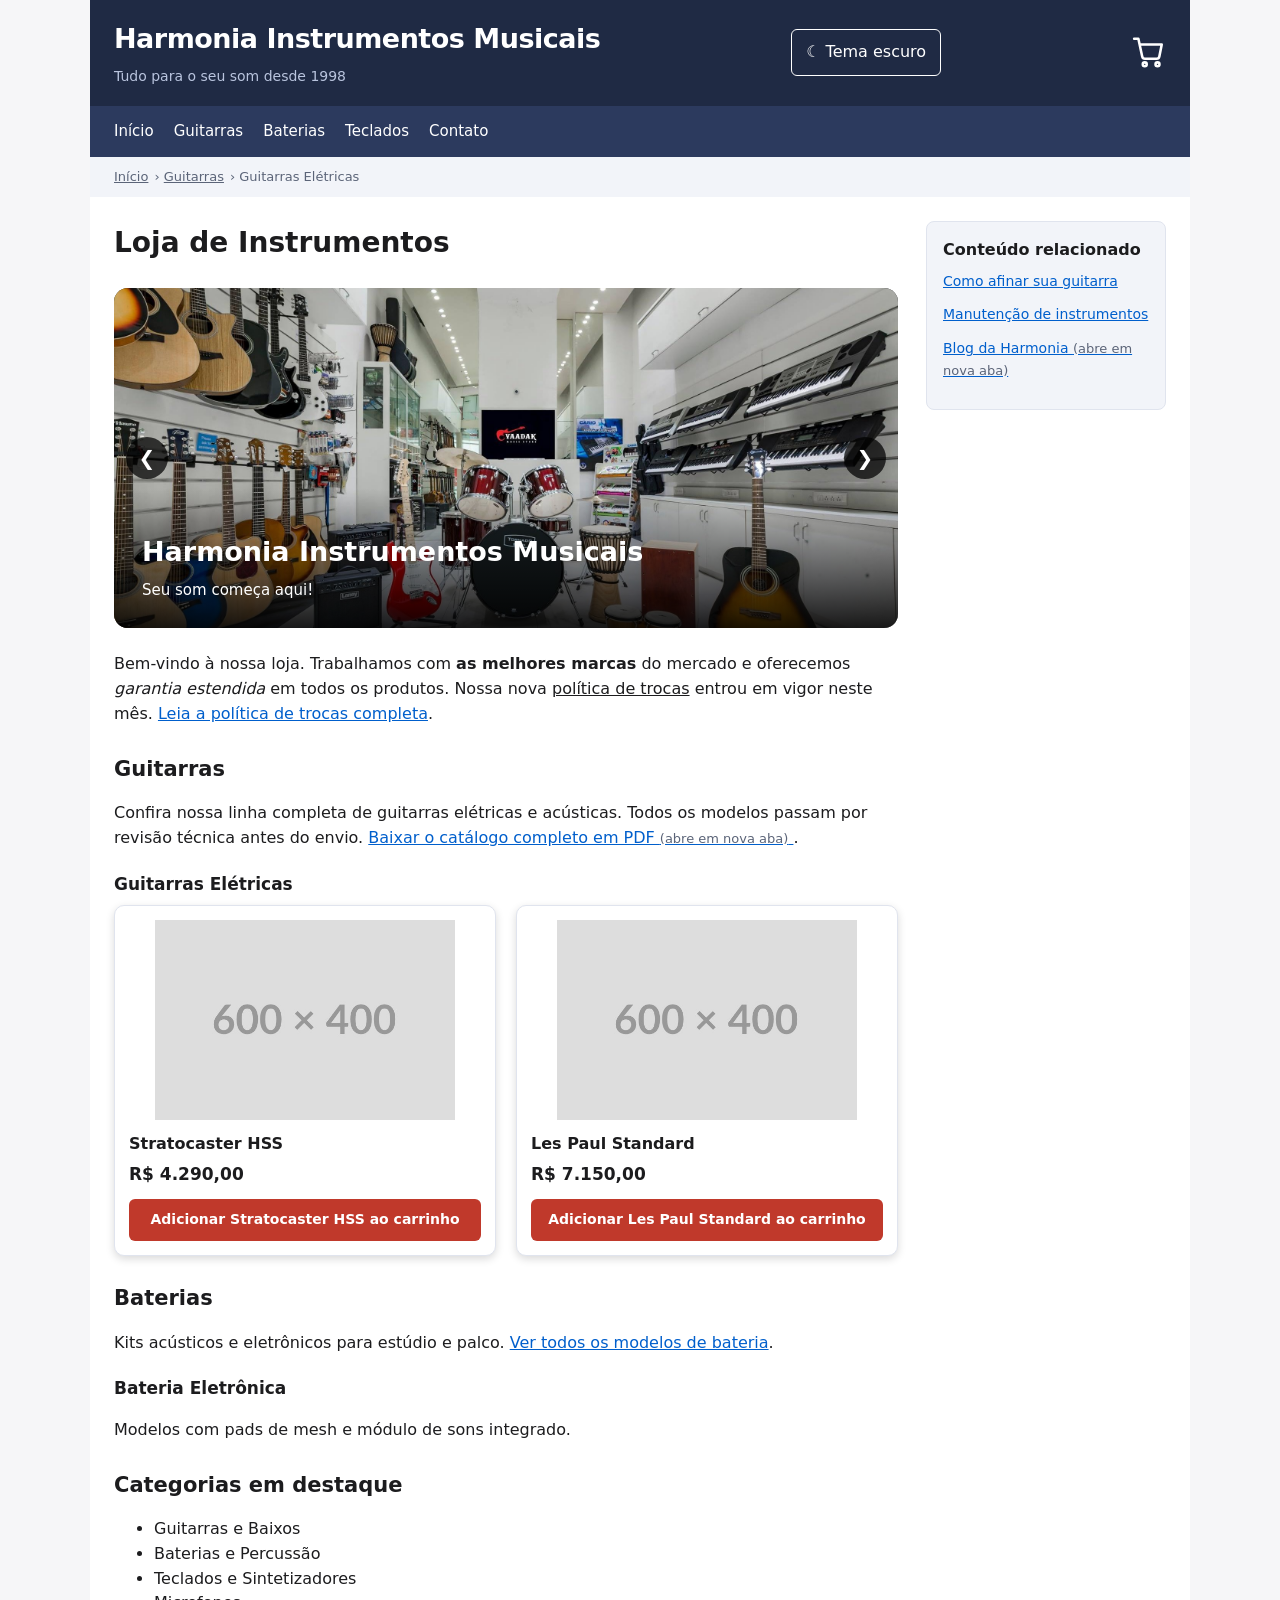
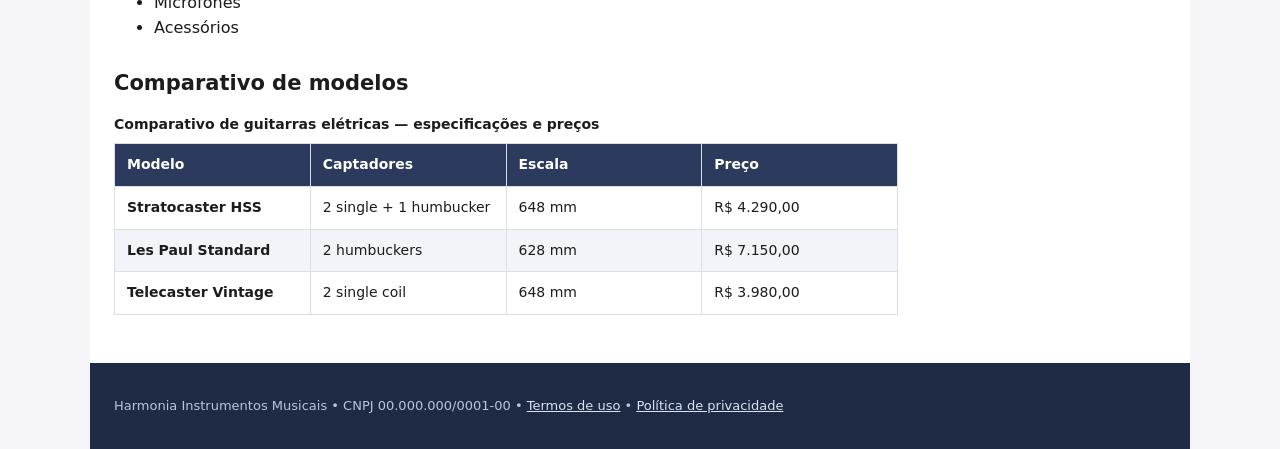
==== commit f68b3caf: "Implementado formulário acessível" ====
--- a/index.html
+++ b/index.html
@@ -1,4 +1,3 @@
-
 <!DOCTYPE html>
 <html lang="pt-BR">
 
@@ -263,152 +262,6 @@
           </tbody>
         </table>
 
-        <h2>Fale com um vendedor</h2>
-
-        <p class="aviso">
-          Os campos marcados com
-          <span class="obrigatorio" aria-hidden="true">*</span>
-          <span class="obrigatorio">(obrigatório)</span>
-          devem ser preenchidos.
-        </p>
-
-        <form action="/enviar" method="post">
-
-          <label for="nome">
-            Nome completo
-            <span aria-hidden="true">*</span> (obrigatório)
-          </label>
-
-          <input
-            type="text"
-            id="nome"
-            name="nome"
-            required
-            aria-describedby="dica-nome"
-            placeholder="Ex.: João da Silva">
-
-          <p class="dica" id="dica-nome">
-            Informe nome e sobrenome.
-          </p>
-
-          <label for="email">
-            E-mail
-            <span aria-hidden="true">*</span> (obrigatório)
-          </label>
-
-          <input
-            type="email"
-            id="email"
-            name="email"
-            required
-            aria-describedby="dica-email">
-
-          <p class="dica" id="dica-email">
-            Informe um e-mail válido.
-          </p>
-
-          <label for="telefone">Telefone</label>
-
-          <input
-            type="tel"
-            id="telefone"
-            name="telefone"
-            aria-describedby="dica-telefone"
-            placeholder="(00) 00000-0000">
-
-          <p class="dica" id="dica-telefone">
-            Inclua o DDD.
-          </p>
-
-          <label for="senha">
-            Senha
-            <span aria-hidden="true">*</span> (obrigatório)
-          </label>
-
-          <input
-            type="password"
-            id="senha"
-            name="senha"
-            required
-            minlength="8"
-            aria-describedby="dica-senha">
-
-          <p class="dica" id="dica-senha">
-            A senha deve ter 8 ou mais caracteres.
-          </p>
-
-          <fieldset>
-            <legend>
-              Turno preferido para contato
-              <span aria-hidden="true">*</span> (obrigatório)
-            </legend>
-
-            <div class="opcao">
-              <input
-                type="radio"
-                name="turno"
-                id="manha"
-                value="manha"
-                required>
-              <label for="manha">Manhã</label>
-            </div>
-
-            <div class="opcao">
-              <input
-                type="radio"
-                name="turno"
-                id="tarde"
-                value="tarde">
-              <label for="tarde">Tarde</label>
-            </div>
-
-            <div class="opcao">
-              <input
-                type="radio"
-                name="turno"
-                id="noite"
-                value="noite">
-              <label for="noite">Noite</label>
-            </div>
-          </fieldset>
-
-          <fieldset>
-            <legend>Assuntos de interesse</legend>
-
-            <div class="opcao">
-              <input
-                type="checkbox"
-                name="interesses[]"
-                id="i1"
-                value="guitarras">
-              <label for="i1">Guitarras</label>
-            </div>
-
-            <div class="opcao">
-              <input
-                type="checkbox"
-                name="interesses[]"
-                id="i2"
-                value="baterias">
-              <label for="i2">Baterias</label>
-            </div>
-
-            <div class="opcao">
-              <input
-                type="checkbox"
-                name="interesses[]"
-                id="i3"
-                value="teclados">
-              <label for="i3">Teclados</label>
-            </div>
-          </fieldset>
-
-          <button type="submit" class="acao">
-            Enviar mensagem
-          </button>
-
-        </form>
-
       </main>
 
       <aside aria-labelledby="titulo-relacionado">
--- a/assets/css/style.css
+++ b/assets/css/style.css
@@ -1,4 +1,3 @@
-
 * {
   box-sizing: border-box;
 }
@@ -106,9 +105,17 @@
   --cor-skip-borda: #ffffff;
 }
 
-/* Estrutura geral */
+/* Configurações gerais e proteção contra overflow */
+
+html {
+  width: 100%;
+  max-width: 100%;
+  overflow-wrap: break-word;
+}
 
 body {
+  width: 100%;
+  max-width: 100%;
   margin: 0;
   font-family: system-ui, "Segoe UI", Arial, sans-serif;
   color: var(--cor-texto);
@@ -116,11 +123,26 @@
   line-height: 1.55;
 }
 
+img {
+  display: block;
+  max-width: 100%;
+  height: auto;
+}
+
+button,
+input,
+textarea,
+select {
+  max-width: 100%;
+  font: inherit;
+}
+
 .wrap {
+  width: 100%;
   max-width: 1100px;
+  min-height: 100vh;
   margin: 0 auto;
   background: var(--cor-superficie);
-  min-height: 100vh;
 }
 
 /* Cabeçalho */
@@ -135,10 +157,20 @@
   gap: 16px;
 }
 
+header.principal > div {
+  min-width: 0;
+}
+
 header.principal a {
   color: var(--cor-link-header);
   display: inline-flex;
   align-items: center;
+  flex-shrink: 0;
+}
+
+header.principal a img {
+  width: 34px;
+  height: 34px;
 }
 
 .nome-site {
@@ -146,6 +178,7 @@
   font-weight: 800;
   letter-spacing: -0.5px;
   margin: 0 0 6px;
+  overflow-wrap: anywhere;
 }
 
 .subtitulo {
@@ -155,13 +188,13 @@
 }
 
 .botao-tema {
+  flex-shrink: 0;
   background: transparent;
   color: var(--cor-texto-header);
   border: 1px solid rgba(255, 255, 255, 0.55);
   border-radius: 7px;
   padding: 9px 12px;
   cursor: pointer;
-  font: inherit;
   font-size: 13px;
 }
 
@@ -228,6 +261,7 @@
 
 a {
   color: var(--cor-link);
+  overflow-wrap: anywhere;
 }
 
 a:focus-visible,
@@ -252,39 +286,46 @@
   border: 2px solid var(--cor-skip-borda);
 }
 
-/* Conteúdo */
+/* Conteúdo principal */
 
 .miolo {
   display: flex;
   gap: 28px;
   padding: 24px;
   align-items: flex-start;
+  min-width: 0;
 }
 
 main {
-  flex: 1 1 auto;
+  flex: 1 1 0;
   min-width: 0;
+  max-width: 100%;
 }
 
 main h1 {
   font-size: 28px;
   margin: 0 0 16px;
+  overflow-wrap: anywhere;
 }
 
 main h2 {
   font-size: 21px;
   margin: 26px 0 10px;
+  overflow-wrap: anywhere;
 }
 
 main h3 {
   font-size: 17px;
   margin: 20px 0 8px;
+  overflow-wrap: anywhere;
 }
 
 /* Banner rotativo */
 
 .banner-rotativo {
   position: relative;
+  width: 100%;
+  max-width: 100%;
   height: 340px;
   overflow: hidden;
   border-radius: 14px;
@@ -299,6 +340,7 @@
   inset: 0;
   width: 100%;
   height: 100%;
+  overflow: hidden;
 }
 
 .banner-item.ativo {
@@ -308,20 +350,24 @@
 
 .banner-item img {
   width: 100%;
+  max-width: 100%;
   height: 100%;
   display: block;
   object-fit: cover;
+  object-position: center;
 }
 
 .banner-texto {
   position: absolute;
   inset: auto 0 0;
+  max-width: 100%;
   padding: 42px 28px 26px;
   color: #ffffff;
   background: linear-gradient(
     transparent,
     rgba(0, 0, 0, 0.88)
   );
+  overflow-wrap: anywhere;
 }
 
 .banner-texto h2 {
@@ -340,16 +386,19 @@
   inset: 50% 12px auto;
   display: flex;
   justify-content: space-between;
+  gap: 8px;
   transform: translateY(-50%);
   pointer-events: none;
 }
 
 .controles-banner button {
   pointer-events: auto;
+  flex-shrink: 0;
   border: 0;
   border-radius: 50%;
   width: 42px;
   height: 42px;
+  padding: 0;
   background: rgba(0, 0, 0, 0.72);
   color: #ffffff;
   font-size: 20px;
@@ -364,6 +413,8 @@
 
 aside {
   flex: 0 0 240px;
+  min-width: 0;
+  max-width: 100%;
   background: var(--cor-aside-fundo);
   border: 1px solid var(--cor-aside-borda);
   padding: 16px;
@@ -374,6 +425,7 @@
 aside h2 {
   font-size: 16px;
   margin: 0 0 8px;
+  overflow-wrap: anywhere;
 }
 
 aside ul {
@@ -392,6 +444,8 @@
   list-style: none;
   padding: 0;
   margin: 0;
+  width: 100%;
+  max-width: 100%;
   display: flex;
   flex-wrap: wrap;
   gap: 20px;
@@ -401,6 +455,7 @@
   box-sizing: border-box;
   flex: 1 1 240px;
   min-width: 0;
+  max-width: 100%;
   background: var(--cor-card);
   border: 1px solid var(--cor-borda-card);
   border-radius: 10px;
@@ -420,8 +475,10 @@
 .imagem-produto {
   display: block;
   width: 100%;
+  max-width: 100%;
   height: 200px;
   object-fit: contain;
+  object-position: center;
   margin-bottom: 12px;
   border-radius: 6px;
 }
@@ -429,6 +486,7 @@
 .cartao h4 {
   margin: 0 0 4px;
   font-size: 16px;
+  overflow-wrap: anywhere;
 }
 
 .preco {
@@ -438,9 +496,15 @@
   font-size: 17px;
 }
 
+.cartao .acao {
+  margin-top: auto;
+  overflow-wrap: anywhere;
+}
+
 /* Botões */
 
 button.acao {
+  max-width: 100%;
   background: var(--cor-botao);
   color: var(--cor-botao-texto);
   padding: 10px 14px;
@@ -456,17 +520,23 @@
   filter: brightness(0.92);
 }
 
-.cartao .acao {
-  margin-top: auto;
-}
-
-/* Tabela */
+/* Tabela responsiva */
+
+.tabela-responsiva {
+  width: 100%;
+  max-width: 100%;
+  overflow-x: auto;
+  margin: 14px 0;
+  -webkit-overflow-scrolling: touch;
+}
 
 table {
   border-collapse: collapse;
   width: 100%;
+  max-width: 100%;
   margin: 14px 0;
   font-size: 14px;
+  table-layout: fixed;
 }
 
 caption {
@@ -480,6 +550,8 @@
   border: 1px solid var(--cor-borda);
   padding: 10px 12px;
   text-align: left;
+  overflow-wrap: anywhere;
+  word-break: normal;
 }
 
 thead th {
@@ -506,6 +578,12 @@
 
 /* Formulário */
 
+form {
+  width: 100%;
+  max-width: 100%;
+  min-width: 0;
+}
+
 label {
   display: block;
   font-weight: 600;
@@ -516,7 +594,10 @@
 input[type="tel"],
 input[type="email"],
 input[type="password"] {
-  width: 100%;
+  display: block;
+  width: 100%;
+  max-width: 100%;
+  min-width: 0;
   padding: 10px;
   background: var(--cor-input-fundo);
   color: var(--cor-input-texto);
@@ -544,6 +625,8 @@
 }
 
 fieldset {
+  min-width: 0;
+  max-width: 100%;
   border: 1px solid var(--cor-fieldset-borda);
   border-radius: 6px;
   margin: 18px 0;
@@ -551,8 +634,10 @@
 }
 
 legend {
+  max-width: 100%;
   font-weight: 600;
   padding: 0 6px;
+  overflow-wrap: anywhere;
 }
 
 .opcao {
@@ -578,6 +663,7 @@
   padding: 12px 14px;
   border-radius: 6px;
   font-size: 14px;
+  overflow-wrap: anywhere;
 }
 
 .obrigatorio {
@@ -592,6 +678,7 @@
   padding: 20px 24px;
   font-size: 13px;
   margin-top: 10px;
+  overflow-wrap: anywhere;
 }
 
 footer.principal a {
@@ -610,7 +697,7 @@
   }
 }
 
-/* Responsividade */
+/* Responsividade para tablets e celulares */
 
 @media (max-width: 760px) {
   .miolo {
@@ -622,6 +709,7 @@
   main,
   aside {
     width: 100%;
+    max-width: 100%;
   }
 
   aside {
@@ -646,7 +734,9 @@
   }
 
   .cartao {
+    flex: 1 1 auto;
     width: 100%;
+    max-width: 100%;
   }
 
   .banner-rotativo {
@@ -667,6 +757,10 @@
 
   .imagem-produto {
     height: 220px;
+  }
+
+  .tabela-responsiva {
+    overflow-x: auto;
   }
 
   table {
@@ -676,17 +770,46 @@
   th,
   td {
     padding: 7px;
-    overflow-wrap: anywhere;
-  }
-}
+  }
+}
+
+/* Celulares estreitos */
 
 @media (max-width: 420px) {
   .nome-site {
     font-size: 20px;
   }
 
+  .miolo {
+    padding: 12px;
+  }
+
+  header.principal {
+    padding: 12px;
+    gap: 12px;
+  }
+
+  nav.principal,
+  nav.trilha {
+    padding-left: 12px;
+    padding-right: 12px;
+  }
+
   .banner-rotativo {
     height: 220px;
+    border-radius: 8px;
+  }
+
+  .banner-texto {
+    padding: 28px 14px 14px;
+  }
+
+  .banner-texto h2 {
+    font-size: 18px;
+  }
+
+  .banner-texto p {
+    font-size: 13px;
   }
 
   .controles-banner {
@@ -696,6 +819,18 @@
   .controles-banner button {
     width: 36px;
     height: 36px;
+  }
+
+  .cartao {
+    padding: 10px;
+  }
+
+  .imagem-produto {
+    height: 190px;
+  }
+
+  footer.principal {
+    padding: 16px 12px;
   }
 }
 
@@ -714,4 +849,214 @@
   .cartao:hover {
     transform: none;
   }
+}
+
+/* Campos de preenchimento e seleção */
+input[type="text"],
+input[type="email"],
+input[type="password"],
+input[type="tel"],
+input[type="date"],
+select,
+textarea {
+    display: block;
+    width: 100%;
+    box-sizing: border-box;
+    padding: 11px 12px;
+    margin-top: 5px;
+    background-color: var(--cor-input-fundo);
+    color: var(--cor-input-texto);
+    border: 1px solid var(--cor-input-borda);
+    border-radius: 7px;
+    font-family: inherit;
+    font-size: 15px;
+    transition: border-color 0.2s ease, box-shadow 0.2s ease;
+}
+
+/* Destaque dos campos durante a navegação */
+input:focus,
+select:focus,
+textarea:focus {
+    border-color: var(--cor-link);
+}
+
+/* Indicador de foco acessível para teclado */
+a:focus-visible,
+button:focus-visible,
+input:focus-visible,
+select:focus-visible,
+textarea:focus-visible {
+    outline: 3px solid var(--cor-link);
+    outline-offset: 3px;
+    border-radius: 4px;
+}
+
+/* Área de resumo das mensagens de erro */
+.resumo-erros {
+    border: 1px solid var(--cor-erro);
+    border-left-width: 5px;
+    padding: 18px;
+    margin: 20px 0;
+    border-radius: 8px;
+    background-color: var(--cor-input-fundo);
+}
+
+/* Título do resumo */
+.resumo-erros h2 {
+    margin-top: 0;
+    margin-bottom: 12px;
+    font-size: 19px;
+}
+
+/* Lista de erros */
+.resumo-erros ul {
+    padding-left: 22px;
+    margin-bottom: 0;
+}
+
+.resumo-erros li {
+    margin: 8px 0;
+}
+
+/* Links para acessar os campos com problemas */
+.resumo-erros a {
+    color: var(--cor-erro);
+    font-weight: 600;
+    text-decoration: underline;
+    text-underline-offset: 3px;
+}
+
+/* Campo oculto para ajudar a detectar spam */
+.honeypot {
+    position: absolute;
+    width: 1px;
+    height: 1px;
+    padding: 0;
+    margin: -1px;
+    overflow: hidden;
+    clip-path: inset(50%);
+    white-space: nowrap;
+    border: 0;
+}
+
+/* Identificação visual dos campos inválidos */
+input[aria-invalid="true"],
+select[aria-invalid="true"],
+textarea[aria-invalid="true"] {
+    border: 2px solid var(--cor-erro);
+}
+
+/* Mensagens de erro próximas aos campos */
+.erro {
+    color: var(--cor-erro);
+    font-size: 14px;
+    margin: 6px 0 0;
+}
+
+/* Ajuste para telas pequenas */
+@media (max-width: 600px) {
+    input[type="text"],
+    input[type="email"],
+    input[type="password"],
+    input[type="tel"],
+    input[type="date"],
+    select,
+    textarea {
+        padding: 12px;
+        font-size: 16px;
+    }
+
+    .resumo-erros {
+        padding: 14px;
+    }
+}
+
+/* Respeita a preferência por movimento reduzido */
+@media (prefers-reduced-motion: reduce) {
+    input,
+    select,
+    textarea {
+        transition: none;
+    }
+}
+
+
+/* Botão de alternância de tema */
+.botao-tema {
+    padding: 10px 14px;
+    border: 1px solid currentColor;
+    border-radius: 6px;
+    background: transparent;
+    color: inherit;
+    font: inherit;
+    cursor: pointer;
+}
+
+.botao-tema:hover {
+    opacity: 0.85;
+}
+
+.botao-tema:focus-visible {
+    outline: 3px solid #e6a23c;
+    outline-offset: 3px;
+}
+
+/* Tema escuro */
+body.tema-escuro {
+    background-color: #181818;
+    color: #f1f1f1;
+}
+
+body.tema-escuro .wrap {
+    background-color: #242424;
+    color: #f1f1f1;
+}
+
+body.tema-escuro header.principal,
+body.tema-escuro nav.principal,
+body.tema-escuro footer.principal {
+    background-color: #111827;
+    color: #ffffff;
+}
+
+body.tema-escuro a {
+    color: #8ecbff;
+}
+
+body.tema-escuro a:visited {
+    color: #d0b7ff;
+}
+
+body.tema-escuro input,
+body.tema-escuro select,
+body.tema-escuro textarea {
+    background-color: #303030;
+    color: #ffffff;
+    border-color: #777777;
+}
+
+body.tema-escuro input::placeholder,
+body.tema-escuro textarea::placeholder {
+    color: #cccccc;
+}
+
+body.tema-escuro fieldset {
+    border-color: #666666;
+}
+
+body.tema-escuro .dica {
+    color: #cccccc;
+}
+
+body.tema-escuro .erro {
+    color: #ff9999;
+}
+
+body.tema-escuro .aviso {
+    color: #f1f1f1;
+}
+
+body.tema-escuro .botao-tema {
+    color: #ffffff;
+    border-color: #ffffff;
 }
